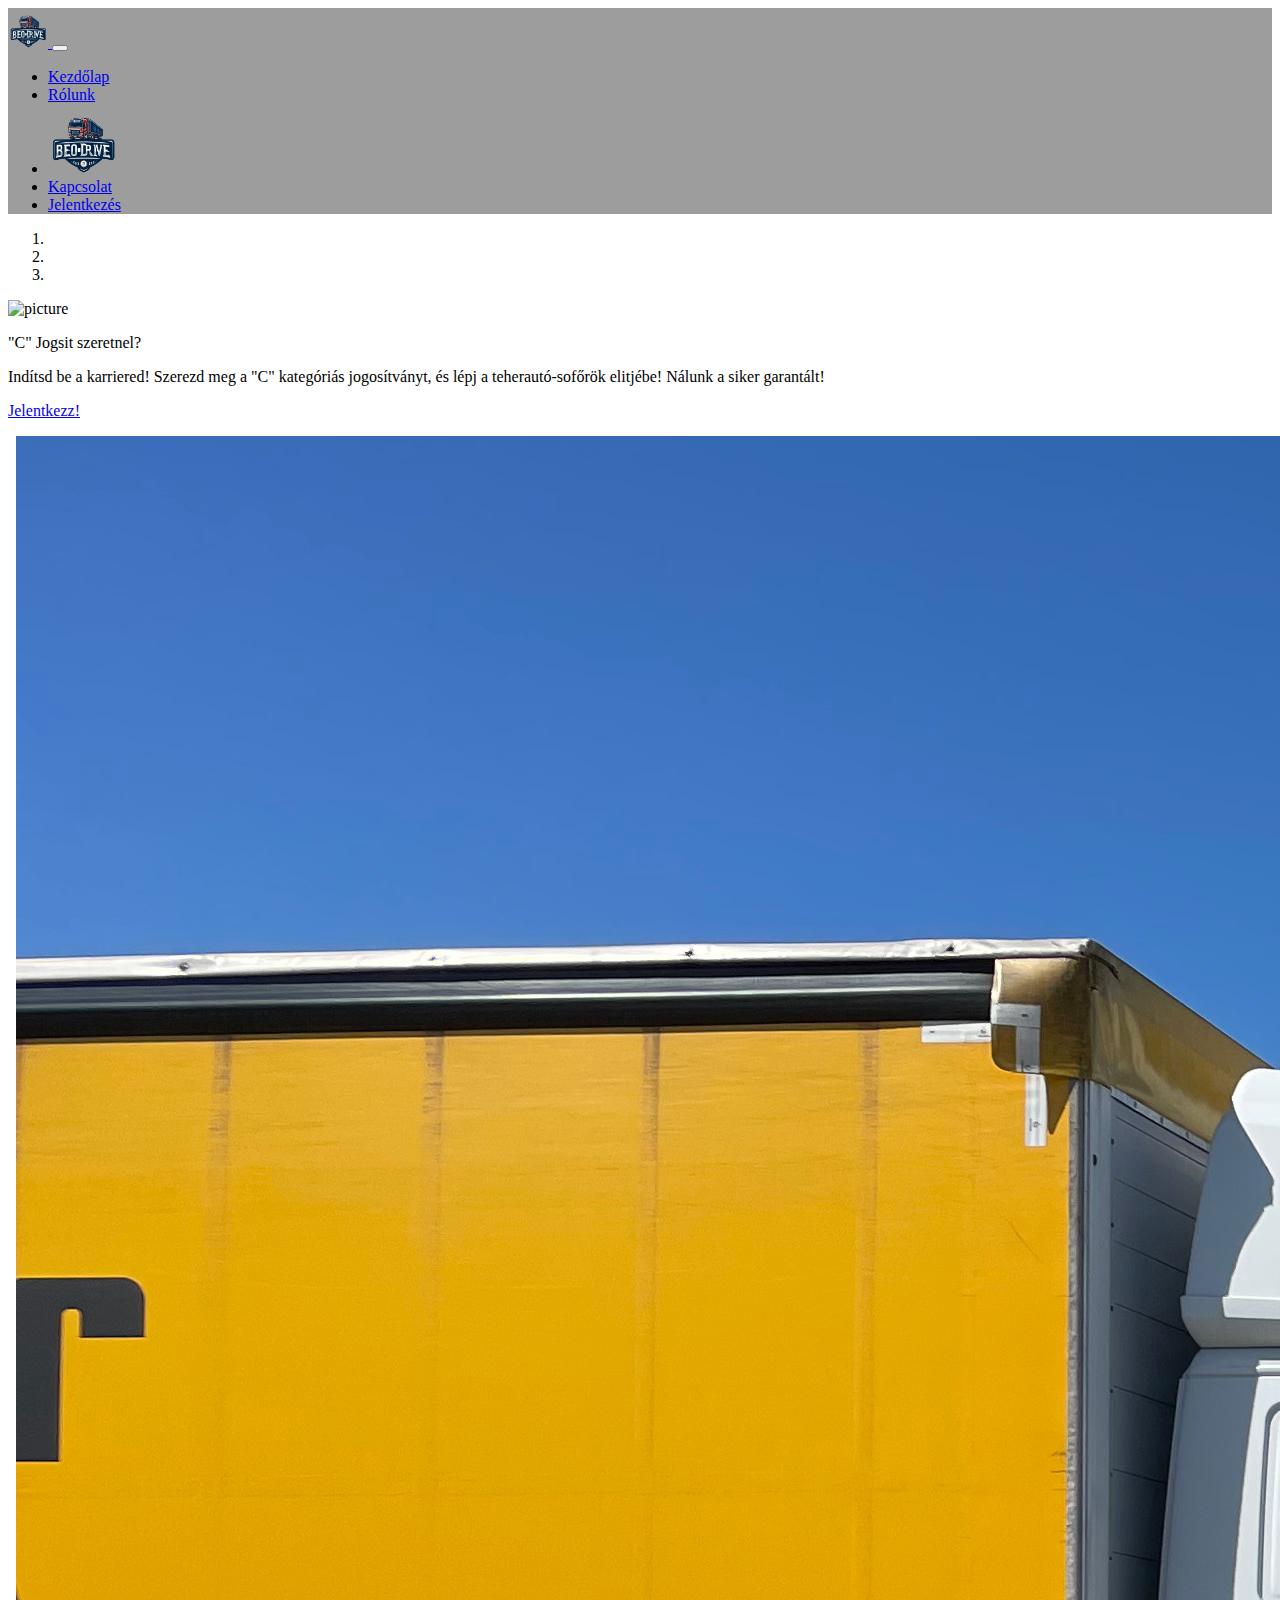
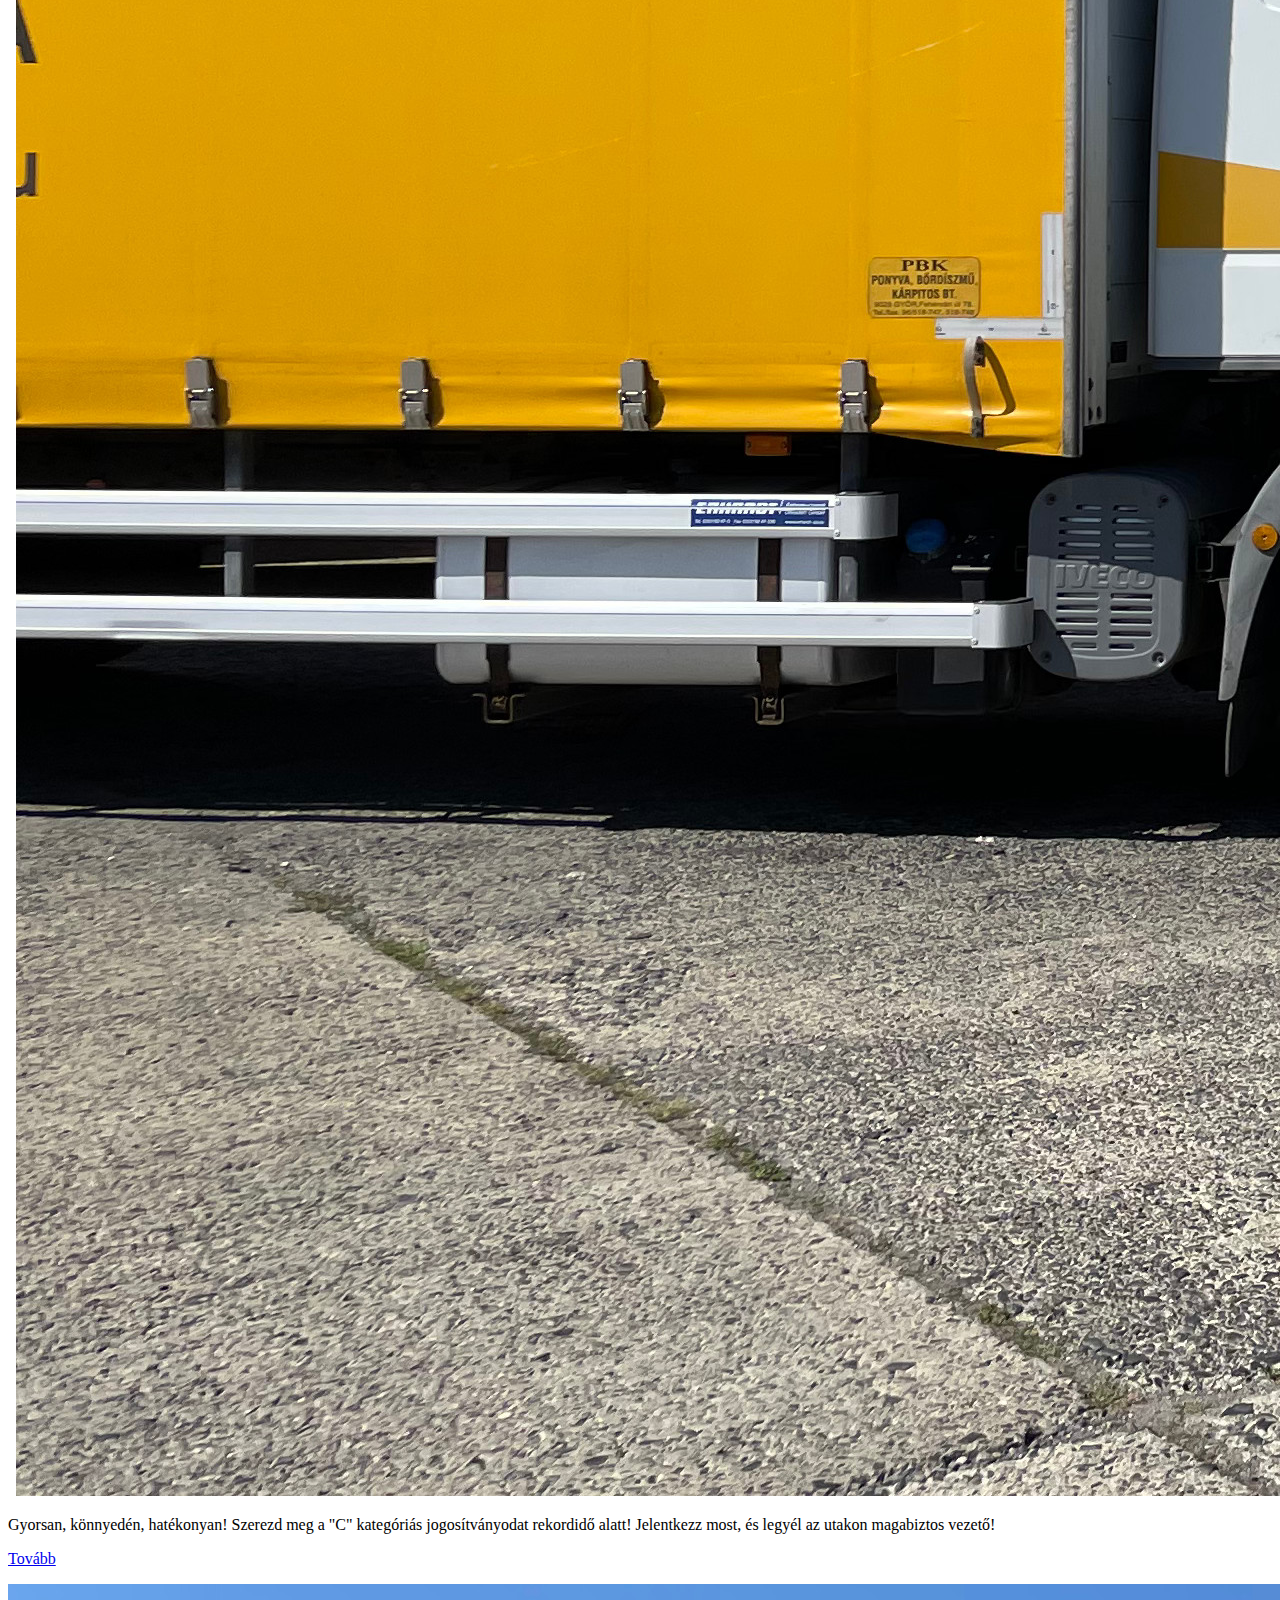
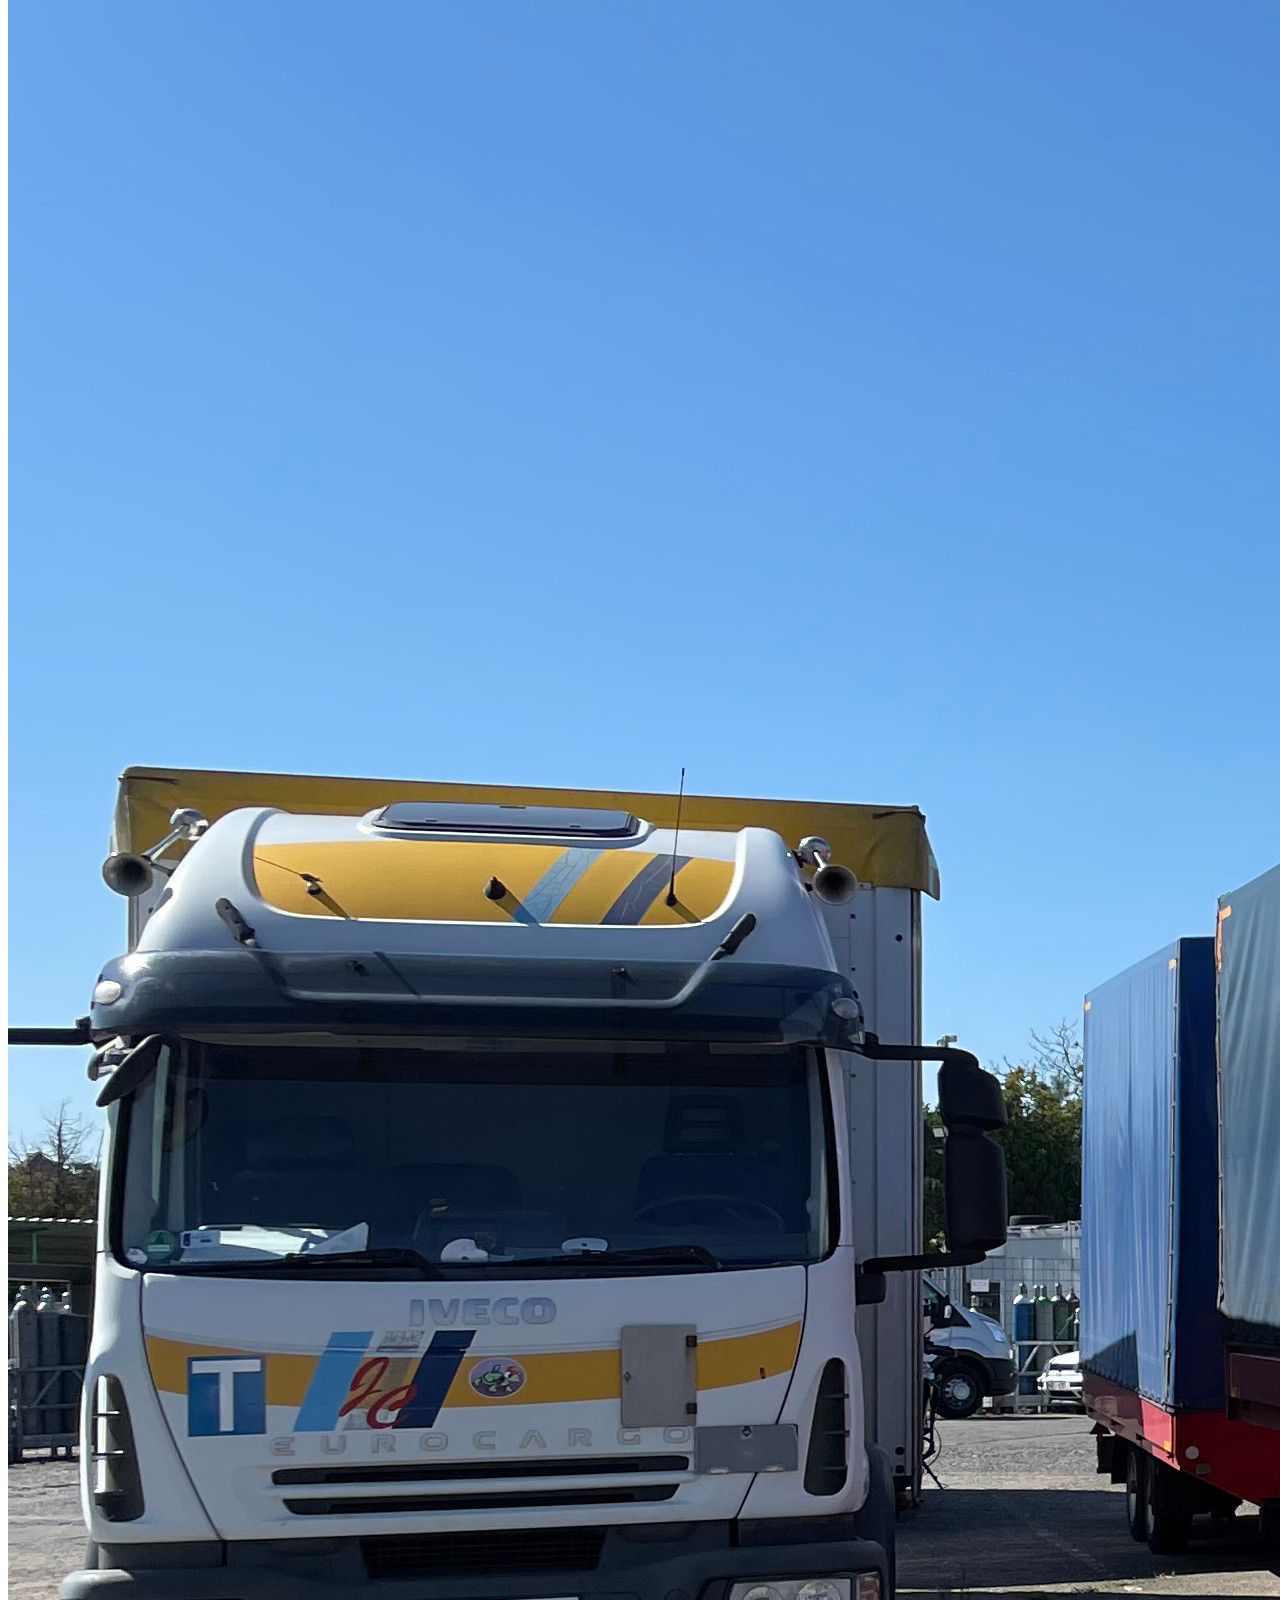
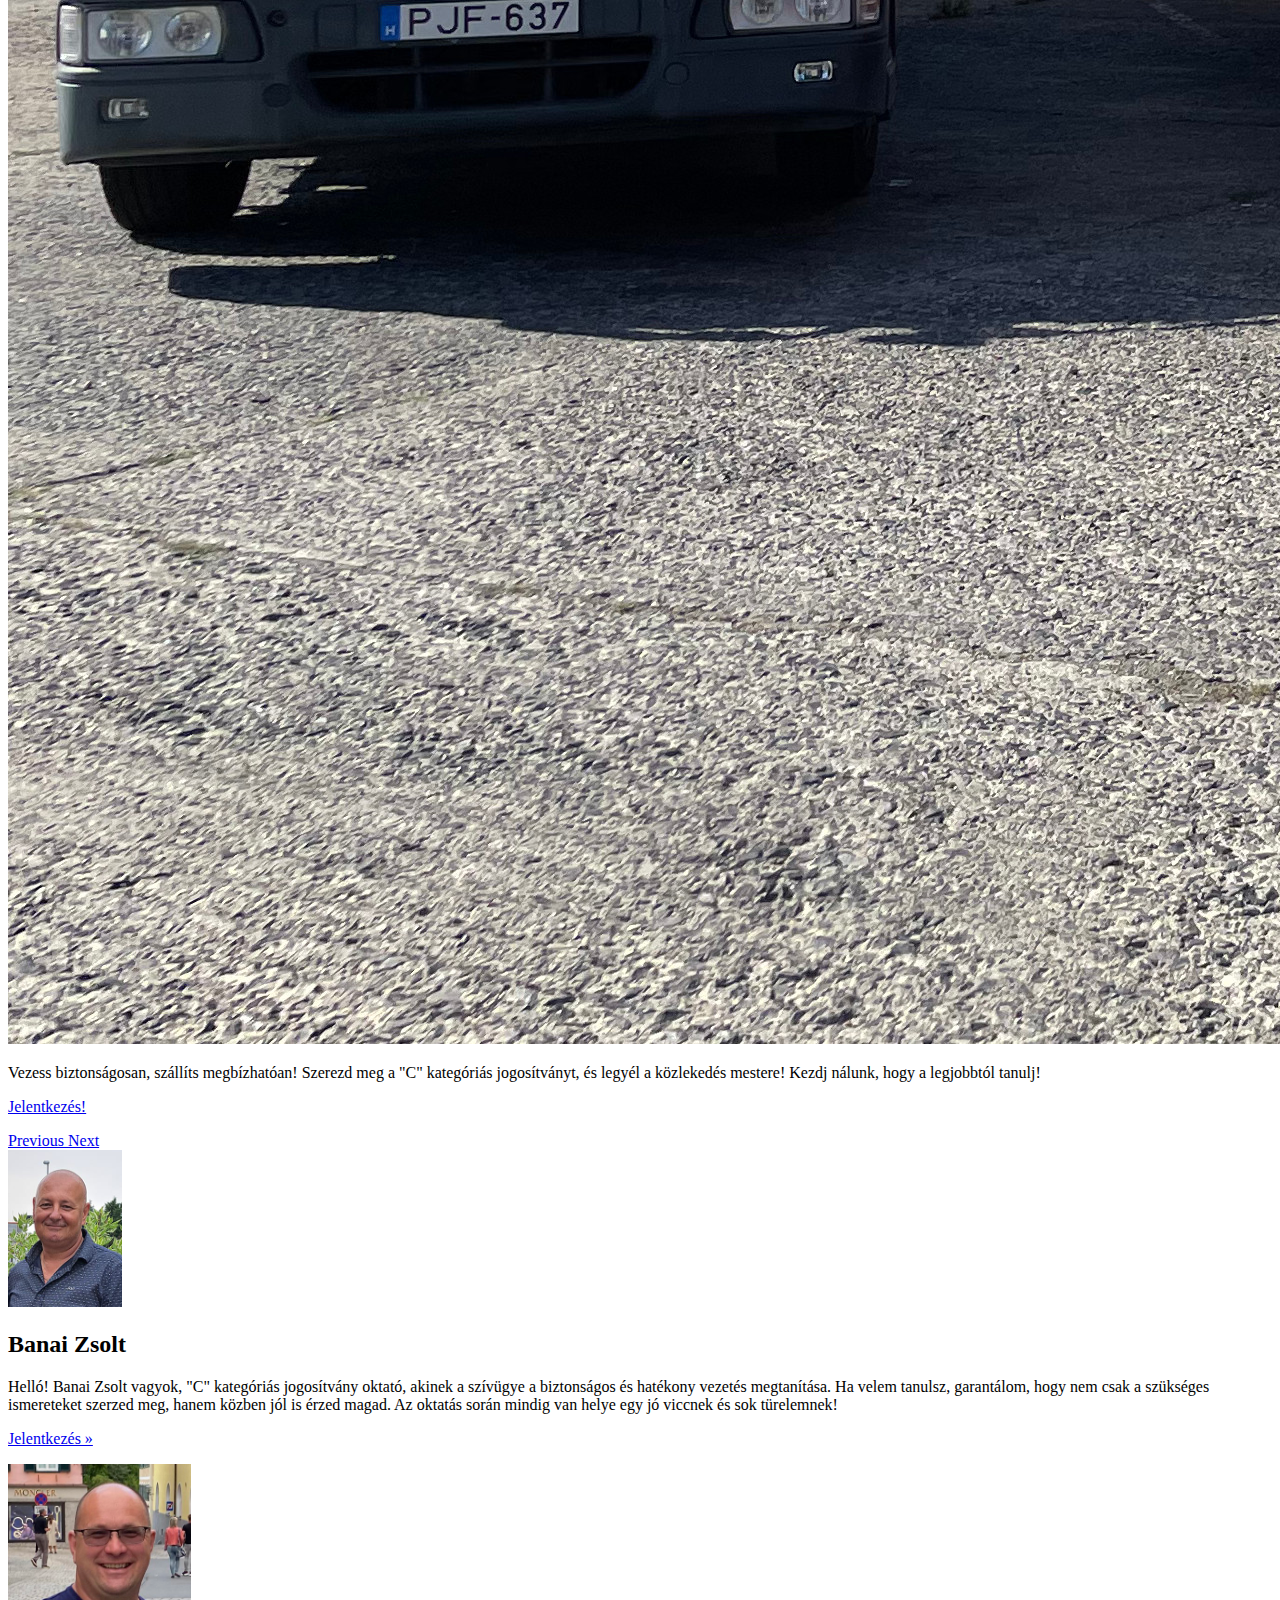
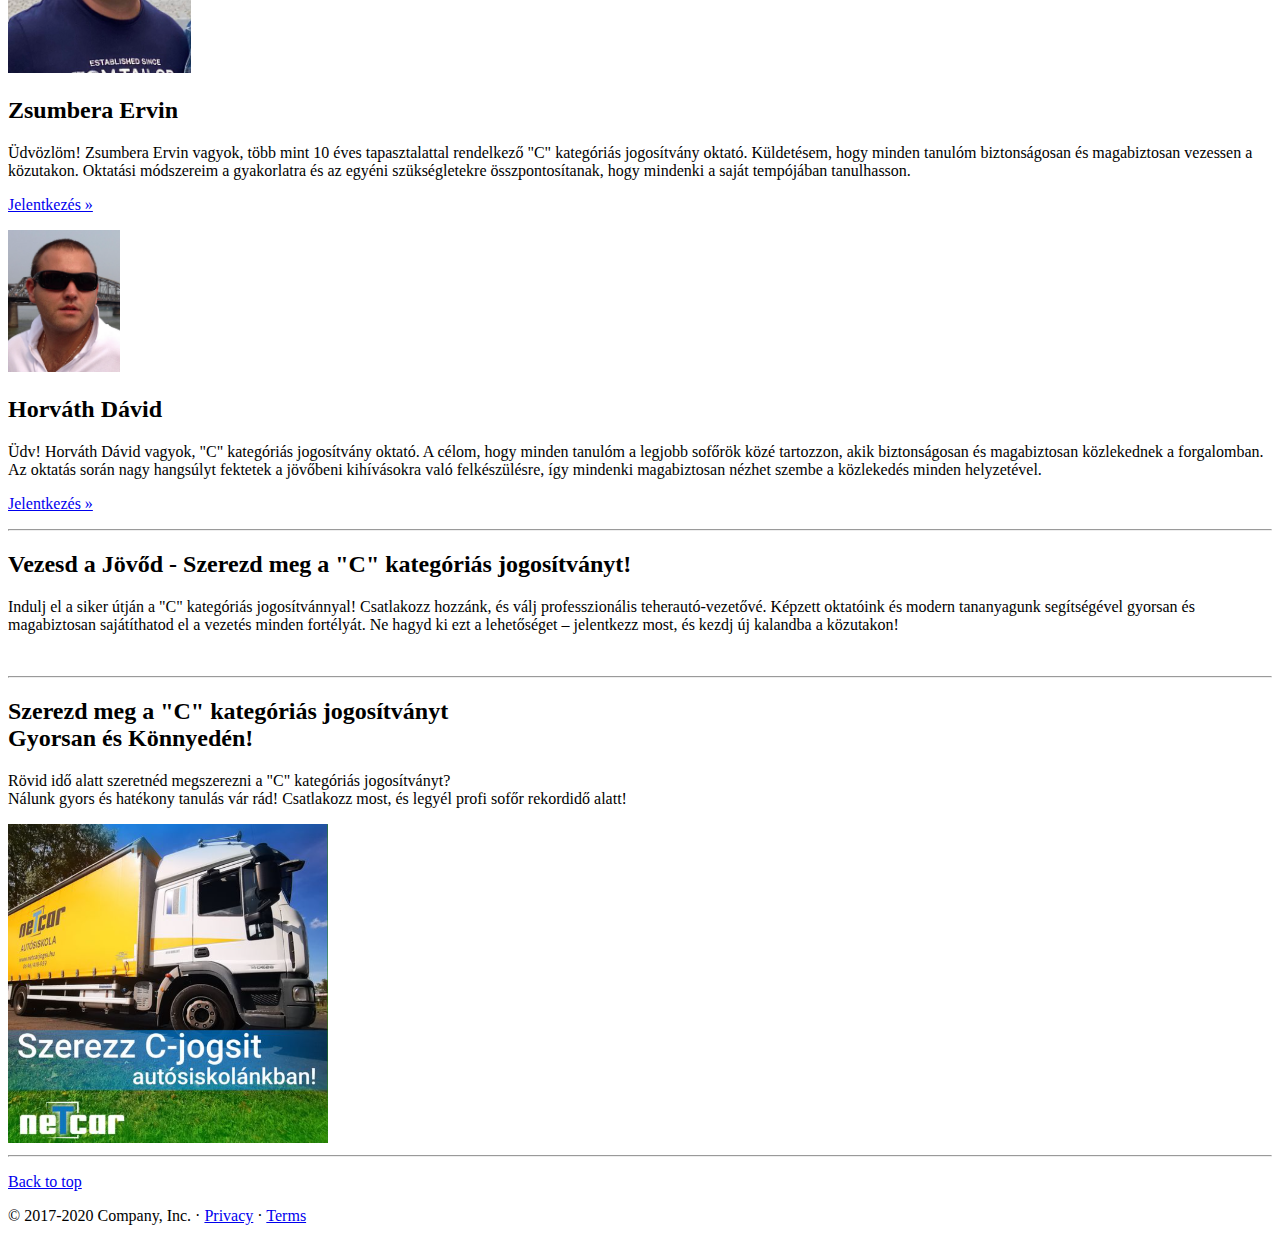
==== index.html @ 3fa13fb2 "Add files via upload" ====
<!doctype html>
<html lang="en">

<head>
  <meta charset="utf-8">
  <meta name="viewport" content="width=device-width, initial-scale=1">
  <meta name="description" content="">
  <meta name="author" content="Mark Otto, Jacob Thornton, and Bootstrap contributors">
  <meta name="generator" content="Hugo 0.72.0">
  <title>Beo Drive BT.</title>

  <link rel="canonical" href="https://v5.getbootstrap.com/docs/5.0/examples/carousel/">



  <!-- Bootstrap core CSS -->
  <link rel="stylesheet" href="https://stackpath.bootstrapcdn.com/bootstrap/5.0.0-alpha1/css/bootstrap.min.css"
    integrity="sha384-r4NyP46KrjDleawBgD5tp8Y7UzmLA05oM1iAEQ17CSuDqnUK2+k9luXQOfXJCJ4I" crossorigin="anonymous">
  <script src="https://stackpath.bootstrapcdn.com/bootstrap/5.0.0-alpha1/js/bootstrap.min.js"
    integrity="sha384-oesi62hOLfzrys4LxRF63OJCXdXDipiYWBnvTl9Y9/TRlw5xlKIEHpNyvvDShgf/"
    crossorigin="anonymous"></script>
  <script src="https://cdn.jsdelivr.net/npm/popper.js@1.16.0/dist/umd/popper.min.js"
    integrity="sha384-Q6E9RHvbIyZFJoft+2mJbHaEWldlvI9IOYy5n3zV9zzTtmI3UksdQRVvoxMfooAo"
    crossorigin="anonymous"></script>
    <link rel="stylesheet" href="stylei.css">



  <!-- Custom styles for this template -->
  <link href="carousel.css" rel="stylesheet">
</head>
<nav class="navbar navbar-expand-lg navbar-dark fixed-top p-3" style="background-color: rgba(10, 10, 10, 0.4)" id="headerNav">
  <div class="container-fluid">
    <!-- Brand logo -->
    <a class="navbar-brand d-block d-lg-none" href="#">
      <img src="logo.png" height="40" alt="Logo">
    </a>

    <!-- Navbar Toggler Button -->
    <button class="navbar-toggler" type="button" data-bs-toggle="collapse" data-bs-target="#navbarNavDropdown" aria-controls="navbarNavDropdown" aria-expanded="false" aria-label="Toggle navigation">
      <span class="navbar-toggler-icon"></span>
    </button>

    <!-- Navbar Items -->
    <div class="collapse navbar-collapse" id="navbarNavDropdown">
      <ul class="navbar-nav mx-auto">
        <li class="nav-item">
          <a class="nav-link mx-2 active" href="#">Kezdőlap</a>
        </li>
        <li class="nav-item">
          <a class="nav-link mx-2" href="#rolunk">Rólunk</a>
        </li>
        <li class="nav-item d-none d-lg-block">
          <a class="nav-link mx-2" href="#">
            <img src="logo.png" height="70" alt="Logo">
          </a>
        </li>
        <li class="nav-item">
          <a class="nav-link mx-2" href="#kapcsolat">Kapcsolat</a>
        </li>
        <li class="nav-item">
          <a class="nav-link mx-2" href="login.html">Jelentkezés</a>
        </li>
      </ul>
    </div>
  </div>
</nav>
<body>
  
  <main>

    <div id="myCarousel" class="carousel slide" data-ride="carousel">
      <ol class="carousel-indicators">
        <li data-target="#myCarousel" data-slide-to="0" class="active"></li>
        <li data-target="#myCarousel" data-slide-to="1"></li>
        <li data-target="#myCarousel" data-slide-to="2"></li>
      </ol>
      <div class="carousel-inner">
        <div class="carousel-item active">

            <img src="ma.png" alt="picture"  class="img-fluid"/>

          <div class="container">
            <div class="carousel-caption text-left ">
              <p>"C" Jogsit szeretnel?</p>
              <p>Indítsd be a karriered! Szerezd meg a "C" kategóriás jogosítványt, és lépj a teherautó-sofőrök elitjébe! Nálunk a siker garantált!</p>
              <p><a class="btn btn-lg btn-primary" href="#" role="button">Jelentkezz!</a></p>
            </div>
          </div>
        </div>
        <div class="carousel-item">
         <img src="harmk.jpg" alt=""/>
        
          <div class="container">
            <div class="carousel-caption ">
              <p>Gyorsan, könnyedén, hatékonyan! Szerezd meg a "C" kategóriás jogosítványodat rekordidő alatt! Jelentkezz most, és legyél az utakon magabiztos vezető!</p>
              <p><a class="btn btn-lg btn-primary" href="#" role="button">Tovább</a></p>
            </div>
          </div>
        </div>
        <div class="carousel-item">
          <img src="harmn.jpg" alt=""/>

          <div class="container">
            <div class="carousel-caption text-right ">
              <p>Vezess biztonságosan, szállíts megbízhatóan! Szerezd meg a "C" kategóriás jogosítványt, és legyél a közlekedés mestere! Kezdj nálunk, hogy a legjobbtól tanulj!</p>
              <p><a class="btn btn-lg btn-primary" href="login.html" role="button">Jelentkezés!</a></p>
            </div>
          </div>
        </div>
      </div>
      <a class="carousel-control-prev" href="#myCarousel" role="button" data-slide="prev">
        <span class="carousel-control-prev-icon" aria-hidden="true"></span>
        <span class="sr-only">Previous</span>
      </a>
      <a class="carousel-control-next" href="#myCarousel" role="button" data-slide="next">
        <span class="carousel-control-next-icon" aria-hidden="true"></span>
        <span class="sr-only">Next</span>
      </a>
    </div>


    <!-- Marketing messaging and featurettes
  ================================================== -->
    <!-- Wrap the rest of the page in another container to center all the content. -->

    <div id="rolunk" class="container marketing">

      <!-- Three columns of text below the carousel -->
      <div class="row">
        <div class="col-lg-4">
         <img src="bana.png" alt="" class="rounded-circle">

          <h2>Banai Zsolt</h2>
          <p>Helló! Banai Zsolt vagyok, "C" kategóriás jogosítvány oktató, akinek a szívügye a biztonságos és hatékony vezetés megtanítása.
             Ha velem tanulsz, garantálom, hogy nem csak a szükséges ismereteket szerzed meg, hanem közben jól is érzed magad.
              Az oktatás során mindig van helye egy jó viccnek és sok türelemnek!</p>
          <p><a class="btn btn-secondary" href="login.html" role="button">Jelentkezés &raquo;</a></p>
        </div><!-- /.col-lg-4 -->
        <div class="col-lg-4">
         <img src="fator.PNG" alt="" class="rounded-circle"/>
        

          <h2>Zsumbera Ervin</h2>
          <p>Üdvözlöm! Zsumbera Ervin vagyok, több mint 10 éves tapasztalattal rendelkező "C" kategóriás jogosítvány oktató. 
            Küldetésem, hogy minden tanulóm biztonságosan és magabiztosan vezessen a közutakon.
             Oktatási módszereim a gyakorlatra és az egyéni szükségletekre összpontosítanak, hogy mindenki a saját tempójában tanulhasson.</p>
          <p><a class="btn btn-secondary" href="login.html" role="button">Jelentkezés &raquo;</a></p>
        </div><!-- /.col-lg-4 -->
        <div class="col-lg-4">
         
            <img src="david.png" style="width:7em;" class="rounded-circle"/>

          <h2>Horváth Dávid</h2>
          <p>Üdv! Horváth Dávid vagyok, "C" kategóriás jogosítvány oktató.
             A célom, hogy minden tanulóm a legjobb sofőrök közé tartozzon, akik biztonságosan és magabiztosan közlekednek a forgalomban.
             Az oktatás során nagy hangsúlyt fektetek a jövőbeni kihívásokra való felkészülésre, így mindenki magabiztosan nézhet szembe a közlekedés minden helyzetével.</p>
          <p><a class="btn btn-secondary" href="login.html" role="button">Jelentkezés &raquo;</a></p>
        </div><!-- /.col-lg-4 -->
       
      </div><!-- /.row -->


      <!-- START THE FEATURETTES -->

      <hr class="featurette-divider">

      <div class="row featurette">
        <div class="col-md-7">
          <h2 class="featurette-heading">Vezesd a Jövőd - Szerezd meg a "C" kategóriás jogosítványt!
          </h2>
          <p class="lead">Indulj el a siker útján a "C" kategóriás jogosítvánnyal! Csatlakozz hozzánk, és válj professzionális teherautó-vezetővé.
             Képzett oktatóink és modern tananyagunk segítségével gyorsan és magabiztosan sajátíthatod el a vezetés minden fortélyát.
             Ne hagyd ki ezt a lehetőséget – jelentkezz most, és kezdj új kalandba a közutakon!</p>
        </div>
        <div class="col-md-5">
         <img  style="width: 20rem;" src="b.png" alt="">
    
        </div>
      </div>

      <hr class="featurette-divider">

      <div class="row featurette">
        <div class="col-md-7 order-md-2">
          <h2 class="featurette-heading">Szerezd meg a "C" kategóriás jogosítványt<br/> Gyorsan és Könnyedén!</h2>
          <p class="lead">Rövid idő alatt szeretnéd megszerezni a "C" kategóriás jogosítványt?<br/> Nálunk gyors és hatékony tanulás vár rád!
            Csatlakozz most, és legyél profi sofőr rekordidő alatt!</p>
        </div>
        <div class="col-md-5 order-md-1">
          <img style="width: 20rem;" src="c.png" alt="">
        </div>
      </div>

      
      </div>

      <hr class="featurette-divider">

      <!-- /END THE FEATURETTES -->

    </div><!-- /.container -->


    <!-- FOOTER -->
    <footer id="kapcsolat" class="container">
      <p class="float-right"><a href="#">Back to top</a></p>
      <p>&copy; 2017-2020 Company, Inc. &middot; <a href="#">Privacy</a> &middot; <a href="#">Terms</a></p>
    </footer>
  </main>



</body>

</html>
</body>

</html>
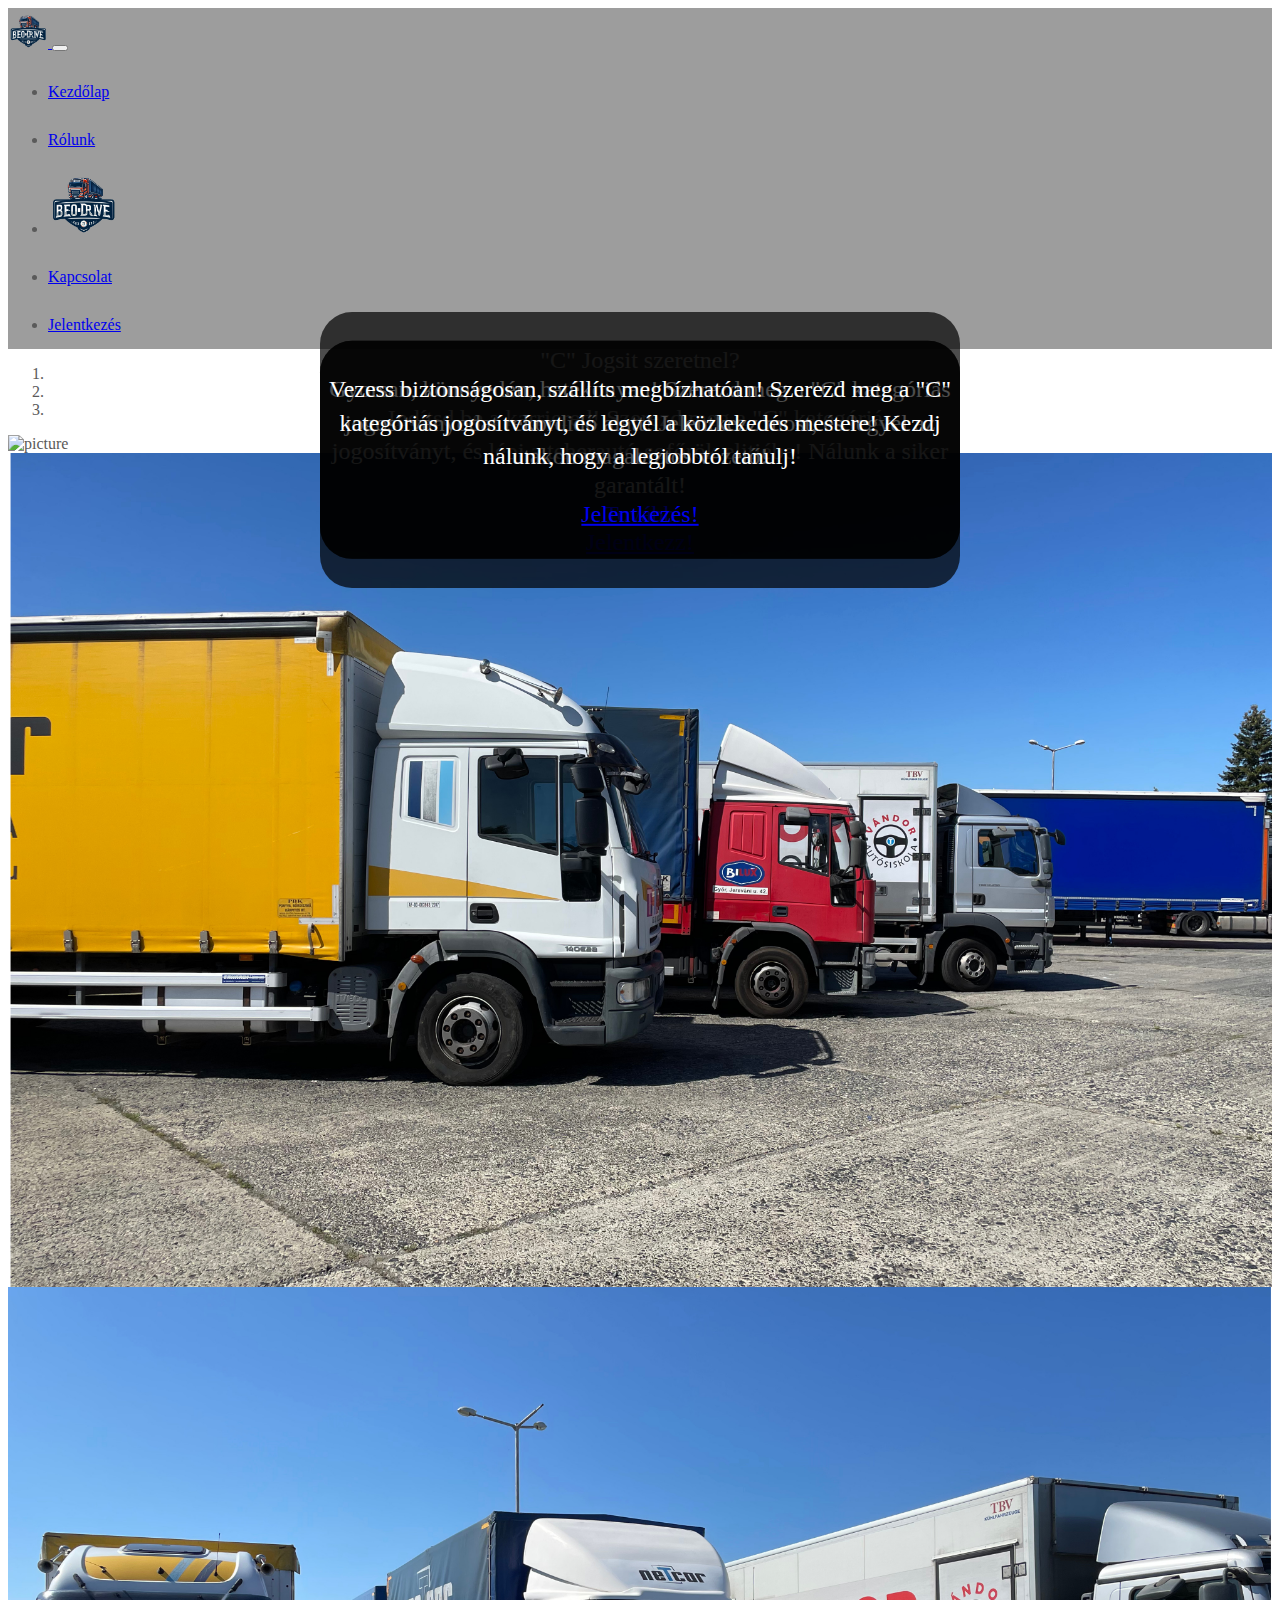
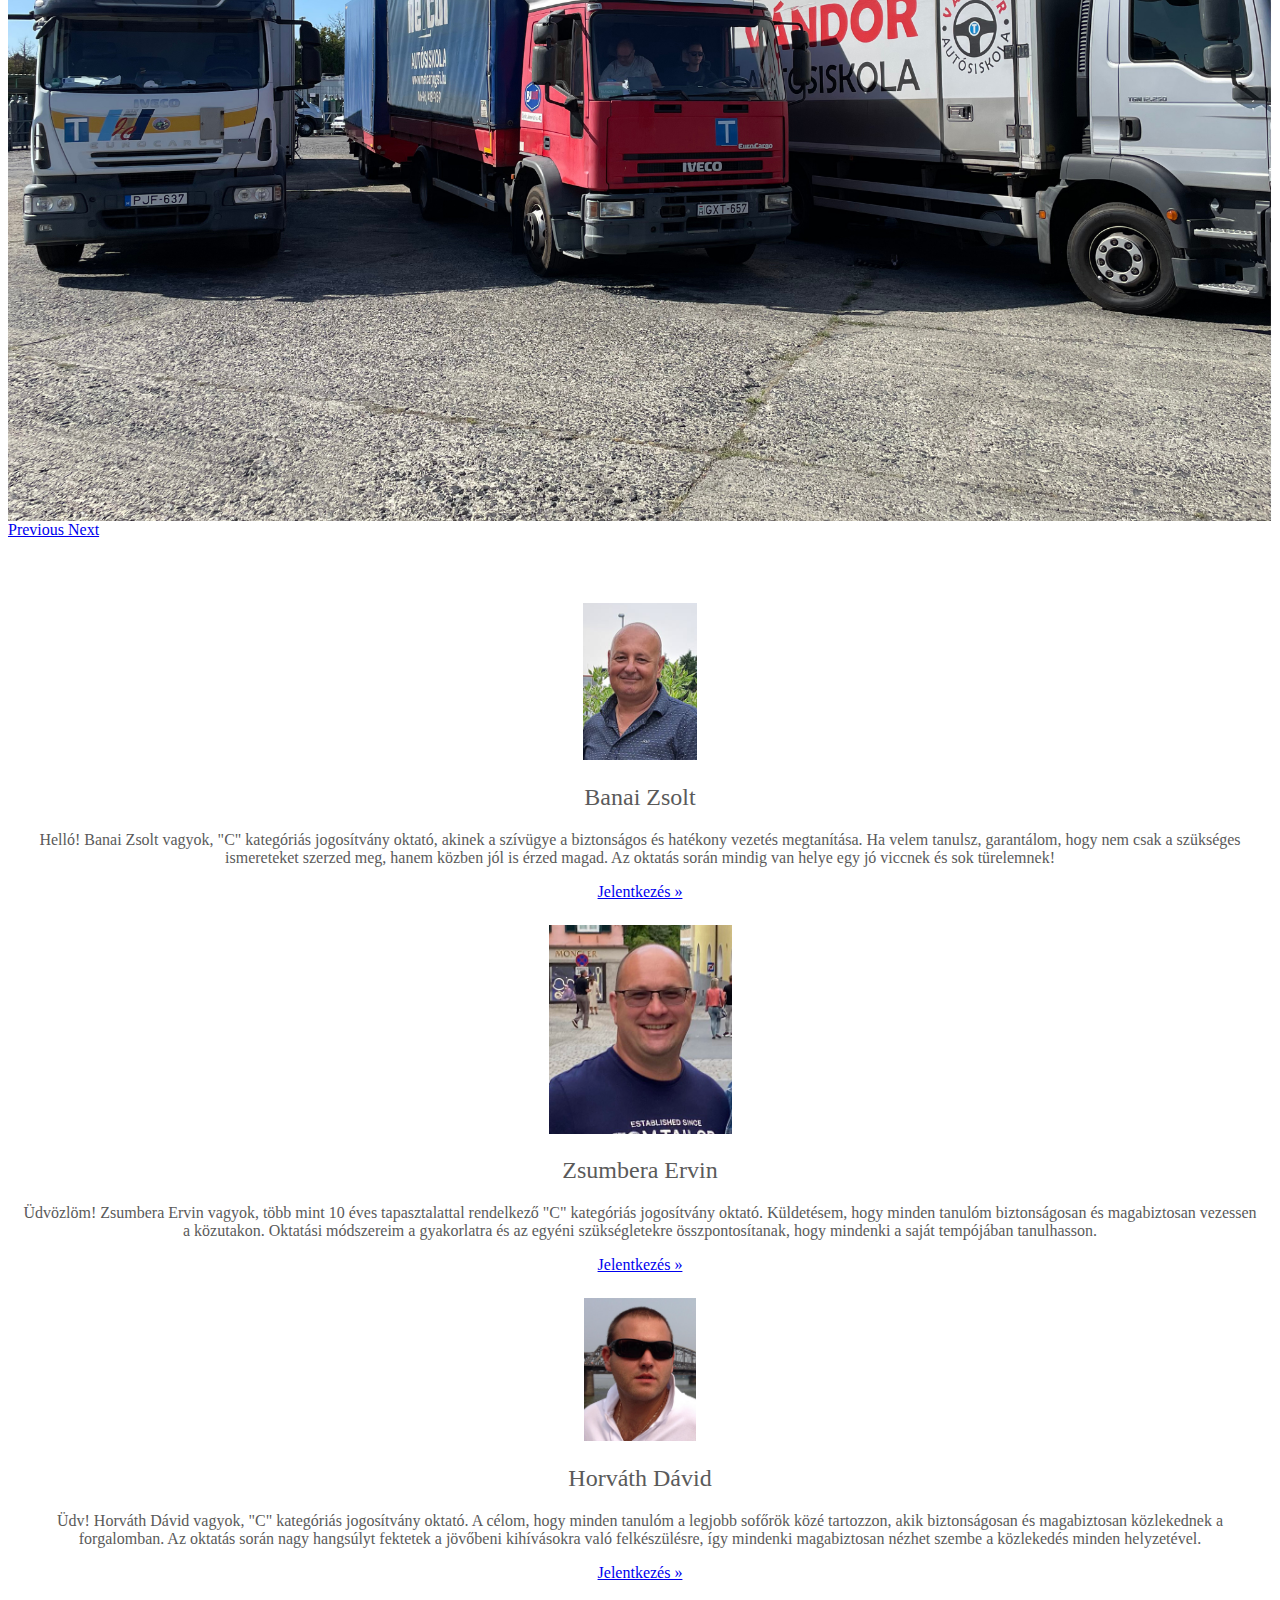
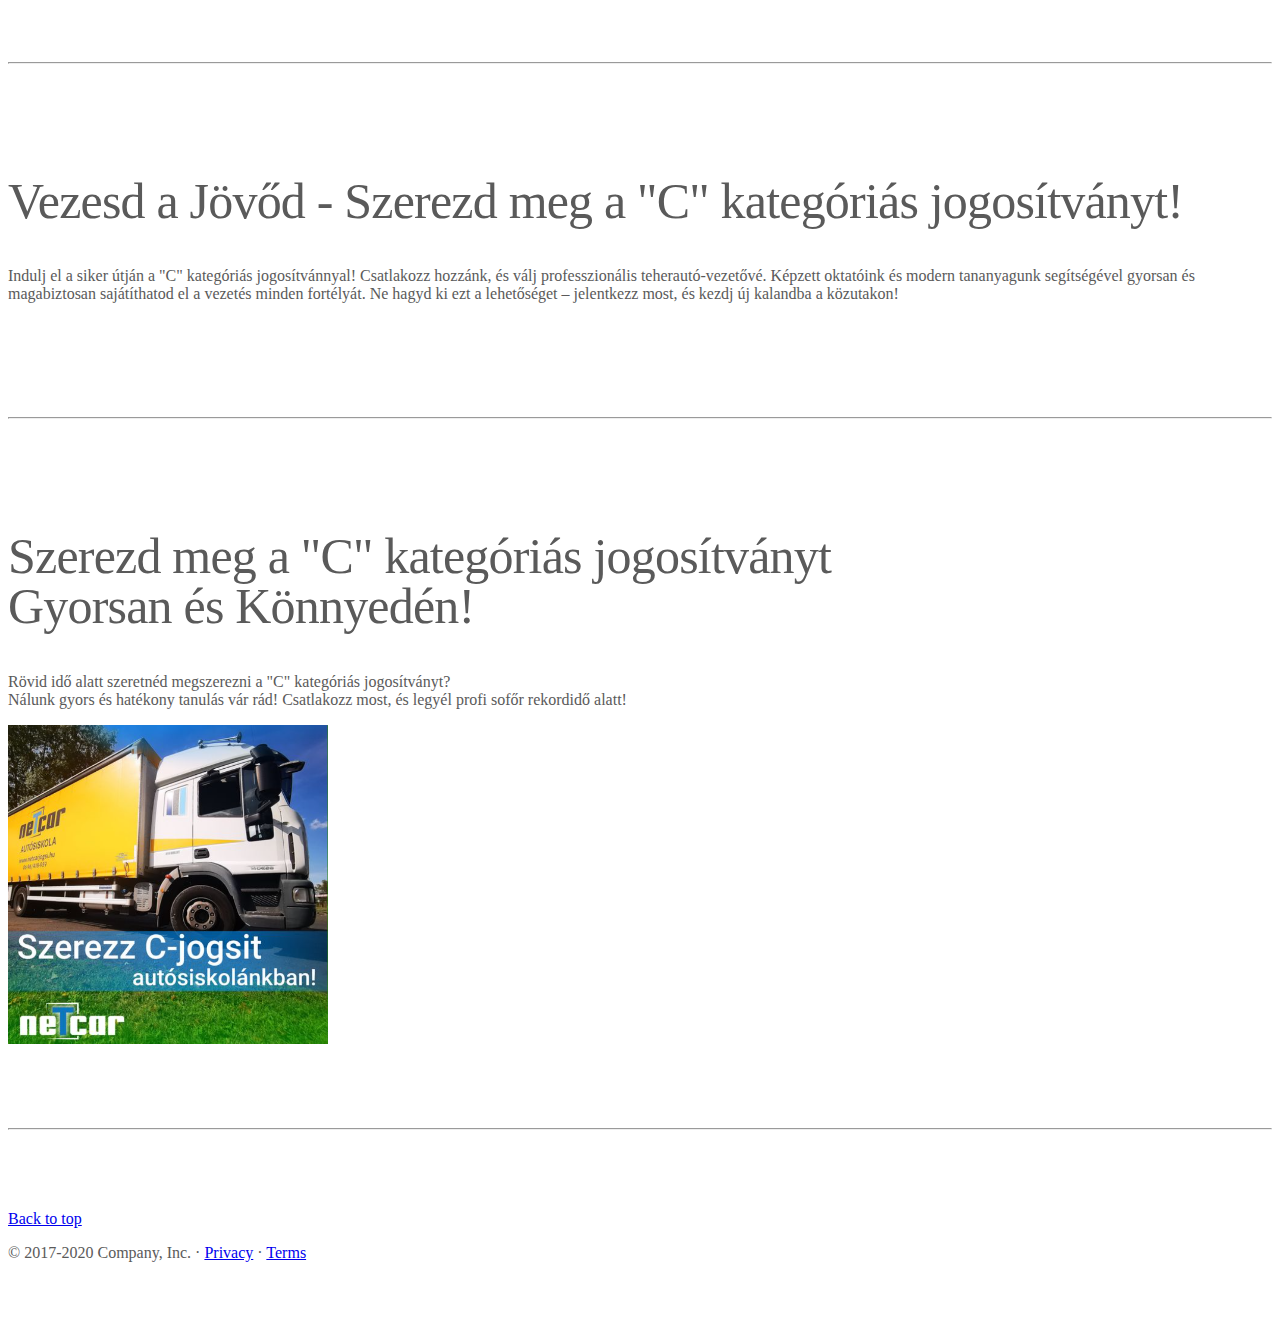
==== commit 84386721: "Update index.html" ====
--- a/index.html
+++ b/index.html
@@ -27,6 +27,9 @@
 
 
   <!-- Custom styles for this template -->
+  <!-- Start of HubSpot Embed Code -->
+  <script type="text/javascript" id="hs-script-loader" async defer src="//js-eu1.hs-scripts.com/145156816.js"></script>
+<!-- End of HubSpot Embed Code -->
   <link href="carousel.css" rel="stylesheet">
 </head>
 <nav class="navbar navbar-expand-lg navbar-dark fixed-top p-3" style="background-color: rgba(10, 10, 10, 0.4)" id="headerNav">
@@ -216,4 +219,4 @@
 </html>
 </body>
 
-</html>+</html>
--- a/stylei.css
+++ b/stylei.css
@@ -0,0 +1,150 @@
+html {
+    scroll-behavior: smooth;
+  }
+  img{
+    max-width: 100%;
+    max-height: 100%;
+  }
+  .bd-placeholder-img {
+    font-size: 1.125rem;
+    text-anchor: middle;
+    -webkit-user-select: none;
+    -moz-user-select: none;
+    -ms-user-select: none;
+    user-select: none;
+  }
+
+  @media (min-width: 768px) {
+    .bd-placeholder-img-lg {
+      font-size: 3.5rem;
+    }
+  }
+
+  /* GLOBAL STYLES
+  --------------------------------------------- */
+  /* Padding below the footer and lighter body text */
+
+  body {
+   
+    padding-bottom: 3rem;
+    color: #5a5a5a;
+  }
+
+
+  /* CUSTOMIZE THE CAROUSEL
+  -------------------------------------------- */
+
+  /* Carousel base class */
+  .carousel {
+    margin-bottom: 4rem;
+   
+  }
+
+  /* Since positioning the image, we need to help out the caption */
+  .carousel-caption {
+    text-align: center;
+    
+    position: absolute;
+    top: 50%;
+    left: 50%;
+    transform: translate(-50%, -50%);
+    color: white;
+  height: fit-content;
+ 
+
+  }
+  
+  .carousel-caption{
+      background-color: rgba(0, 0, 0, 0.7 );
+      border-radius: 2em;
+      padding:0.5em;
+      
+  } 
+
+  /* Declare heights because of positioning of img element */
+  .carousel-item {
+  
+    background-color: white;
+    align-items: center;
+   
+  }
+
+  .carousel-item>img {
+   
+
+    height:fit-content;
+    display: block;
+  margin-left: auto;
+  margin-right: auto;
+  width: 100%;
+    
+  }
+
+
+  /* MARKETING CONTENT
+-------------------------------------------------- */
+
+  /* Center align the text within the three columns below the carousel */
+  .marketing .col-lg-4 {
+    margin-bottom: 1.5rem;
+    text-align: center;
+  }
+
+  .marketing h2 {
+    font-weight: 400;
+  }
+
+  .marketing .col-lg-4 p {
+    margin-right: .75rem;
+    margin-left: .75rem;
+  }
+
+
+  /* Featurettes
+------------------------- */
+
+  .featurette-divider {
+    margin: 5rem 0;
+    /* Space out the Bootstrap <hr> more */
+  }
+
+  /* Thin out the marketing headings */
+  .featurette-heading {
+    font-weight: 300;
+    line-height: 1;
+    letter-spacing: -.05rem;
+  }
+
+  .carousel-caption p {
+    margin-bottom: 1.25rem;
+    font-size: 1.5em;
+    line-height: 1.4;
+  }
+  /* RESPONSIVE CSS
+-------------------------------------------------- */
+
+  @media (min-width: 40em) {
+
+    /* Bump up size of carousel content */
+    .carousel-caption p {
+      margin-bottom: 1.25rem;
+      font-size: 1.5em;
+      line-height: 1.4;
+    }
+
+    .featurette-heading {
+      font-size: 50px;
+    }
+  }
+
+  @media (min-width: 62em) {
+    .featurette-heading {
+      margin-top: 7rem;
+    }
+  }
+ 
+  @media screen and (min-width:992px){
+    .nav-item {
+    line-height:3em;
+    }
+  }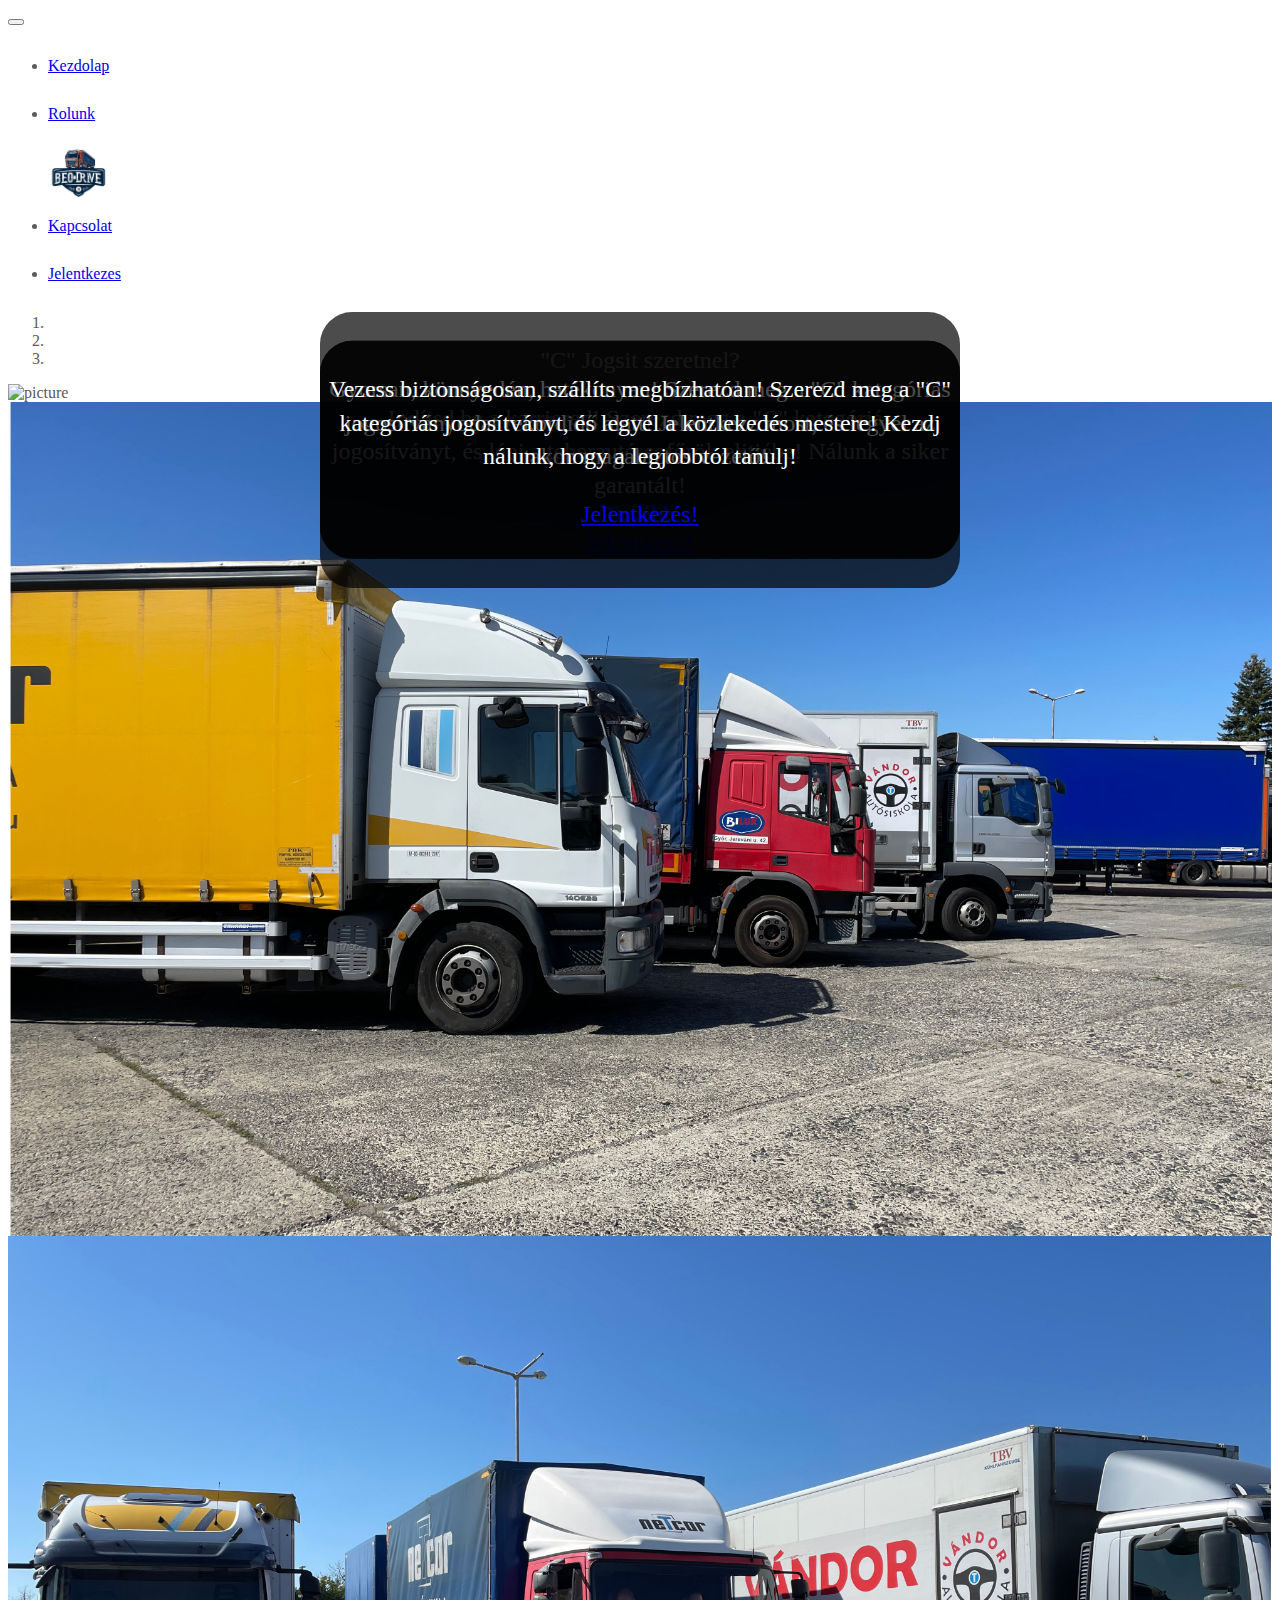
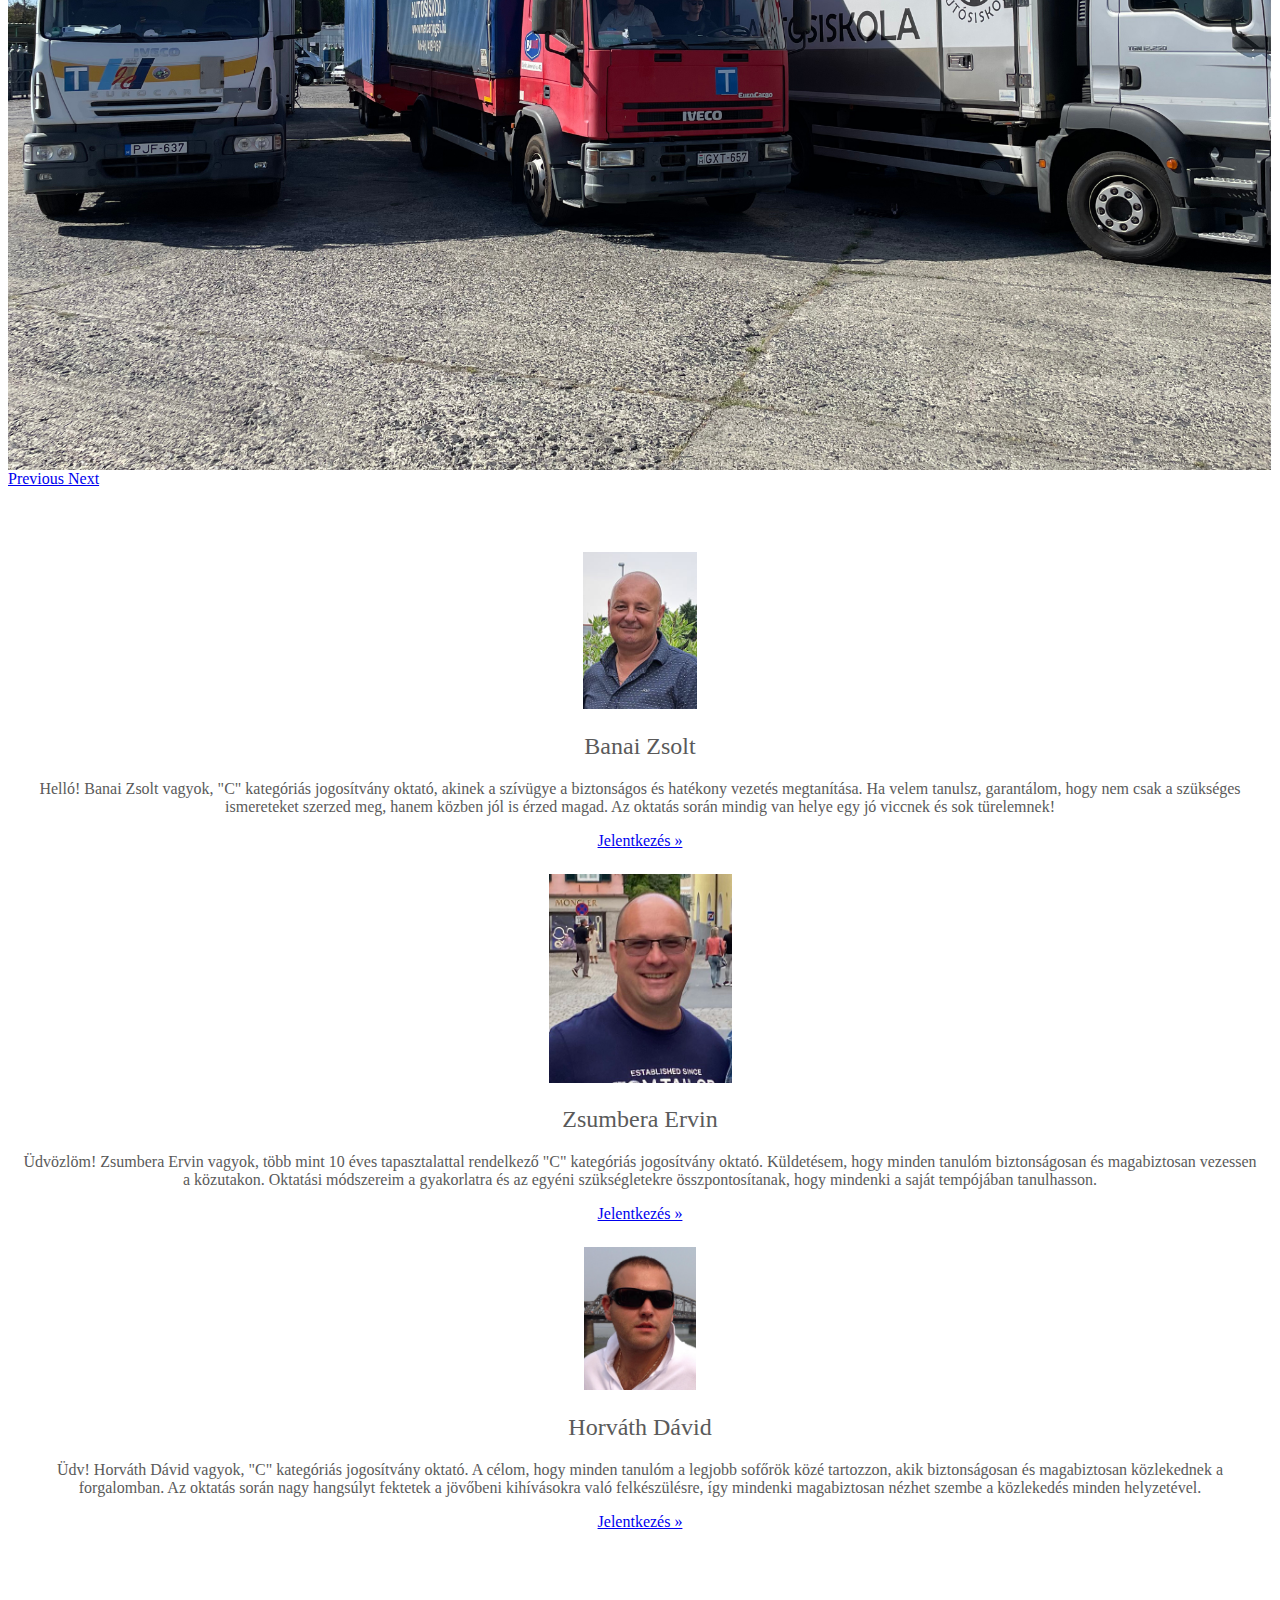
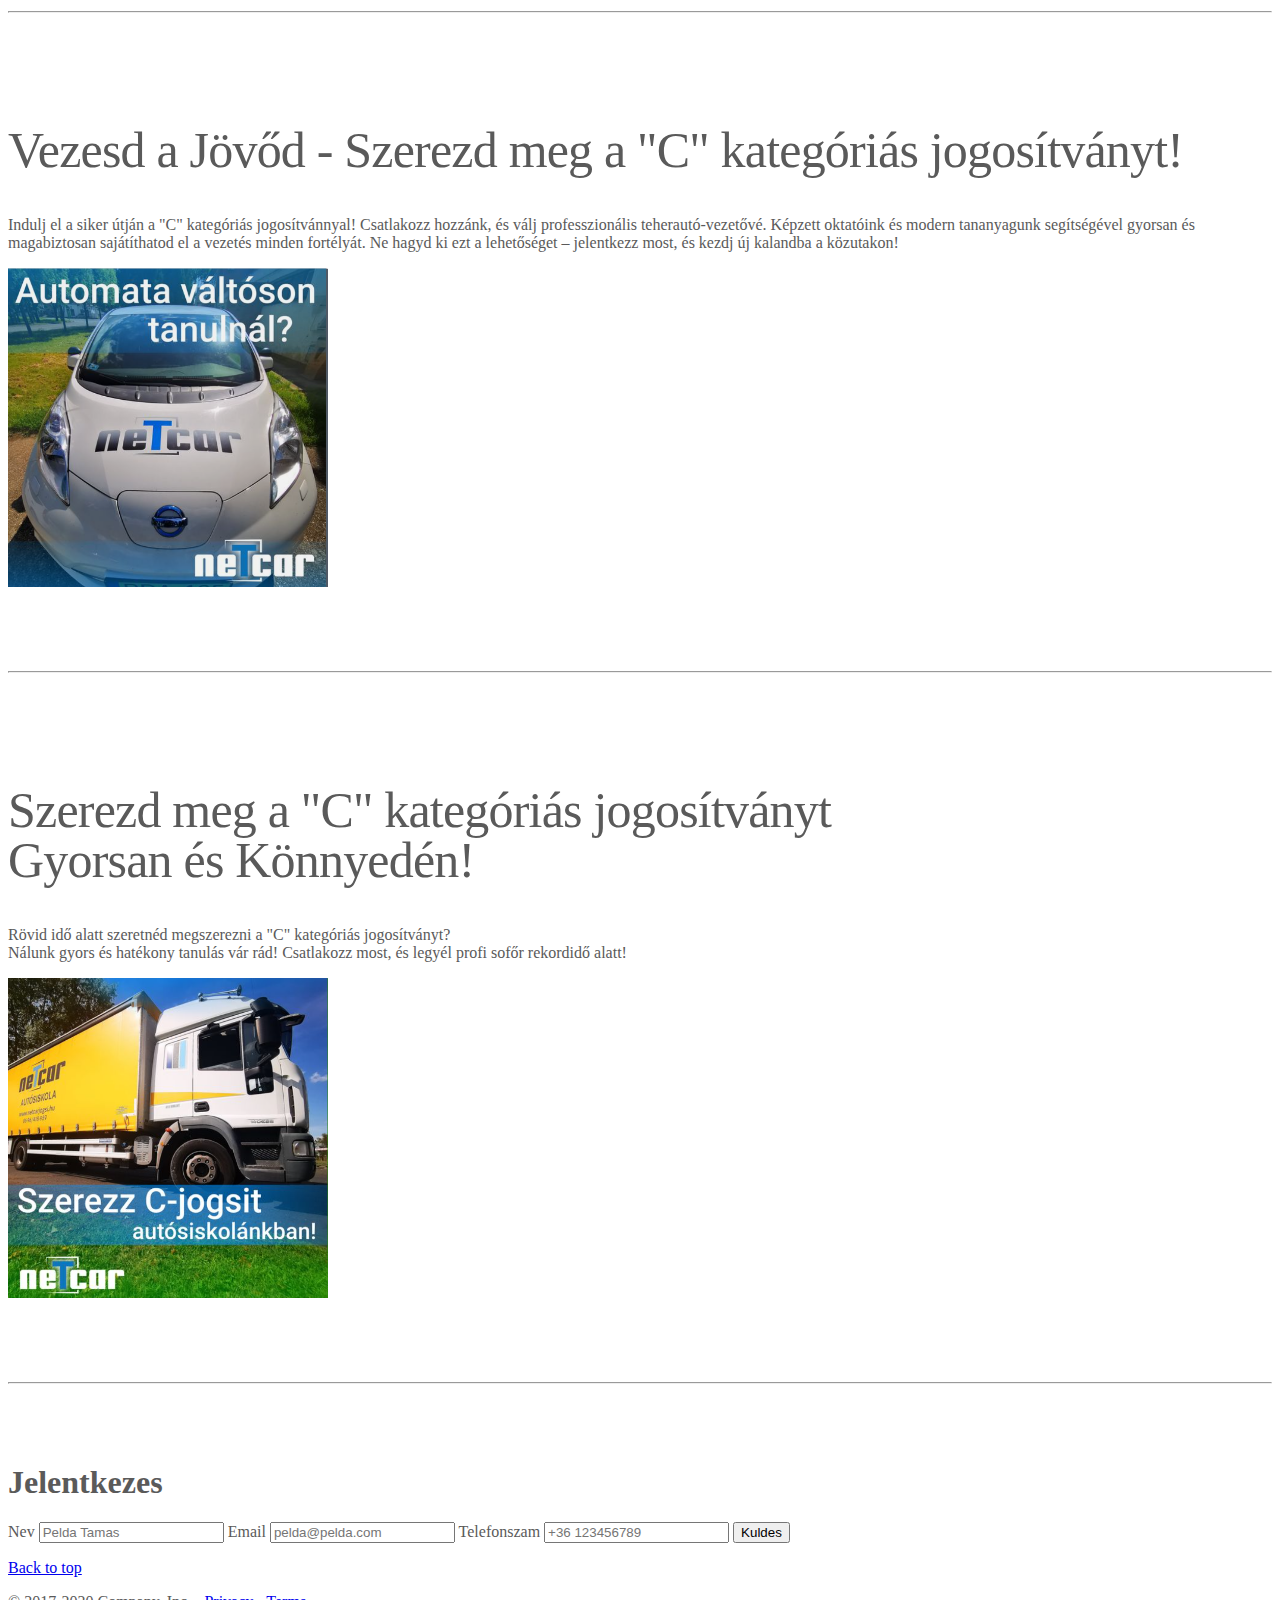
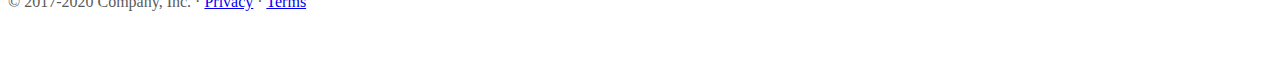
==== commit 4ed9116e: "Add files via upload" ====
--- a/index.html
+++ b/index.html
@@ -22,52 +22,40 @@
   <script src="https://cdn.jsdelivr.net/npm/popper.js@1.16.0/dist/umd/popper.min.js"
     integrity="sha384-Q6E9RHvbIyZFJoft+2mJbHaEWldlvI9IOYy5n3zV9zzTtmI3UksdQRVvoxMfooAo"
     crossorigin="anonymous"></script>
+    <link rel="stylesheet" href="style.css">
     <link rel="stylesheet" href="stylei.css">
-
-
-
-  <!-- Custom styles for this template -->
-  <!-- Start of HubSpot Embed Code -->
-  <script type="text/javascript" id="hs-script-loader" async defer src="//js-eu1.hs-scripts.com/145156816.js"></script>
-<!-- End of HubSpot Embed Code -->
-  <link href="carousel.css" rel="stylesheet">
-</head>
-<nav class="navbar navbar-expand-lg navbar-dark fixed-top p-3" style="background-color: rgba(10, 10, 10, 0.4)" id="headerNav">
-  <div class="container-fluid">
-    <!-- Brand logo -->
-    <a class="navbar-brand d-block d-lg-none" href="#">
-      <img src="logo.png" height="40" alt="Logo">
-    </a>
-
-    <!-- Navbar Toggler Button -->
-    <button class="navbar-toggler" type="button" data-bs-toggle="collapse" data-bs-target="#navbarNavDropdown" aria-controls="navbarNavDropdown" aria-expanded="false" aria-label="Toggle navigation">
-      <span class="navbar-toggler-icon"></span>
-    </button>
-
-    <!-- Navbar Items -->
-    <div class="collapse navbar-collapse" id="navbarNavDropdown">
-      <ul class="navbar-nav mx-auto">
-        <li class="nav-item">
-          <a class="nav-link mx-2 active" href="#">Kezdőlap</a>
-        </li>
-        <li class="nav-item">
-          <a class="nav-link mx-2" href="#rolunk">Rólunk</a>
-        </li>
-        <li class="nav-item d-none d-lg-block">
-          <a class="nav-link mx-2" href="#">
-            <img src="logo.png" height="70" alt="Logo">
-          </a>
-        </li>
-        <li class="nav-item">
-          <a class="nav-link mx-2" href="#kapcsolat">Kapcsolat</a>
-        </li>
-        <li class="nav-item">
-          <a class="nav-link mx-2" href="login.html">Jelentkezés</a>
-        </li>
-      </ul>
+    <script src="first.js"></script>
+   
+</head> 
+<header>
+  <nav class="navbar navbar-expand-md fixed-top">
+    <div class="container-fluid">
+     
+      <button class="navbar-toggler" type="button" data-toggle="collapse" data-target="#navbarCollapse"
+        aria-controls="navbarCollapse" aria-expanded="false" aria-label="Toggle navigation">
+        <span class="navbar-toggler-icon"></span>
+      </button>
+      <div class="collapse navbar-collapse" id="navbarCollapse">
+        <ul class="navbar-nav mx-auto nav-links">
+          <li class="nav-item active">
+            <a class="nav-link" aria-current="page" href="#">Kezdolap</a>
+          </li>
+          <li class="nav-item">
+            <a class="nav-link" href="#rolunk">Rolunk</a>
+          </li>
+          <img class="logo" src="logo.png" height="60" alt="">
+          <li class="nav-item">
+            <a class="nav-link" href="#kapcsolat">Kapcsolat</a>
+          </li>
+          <li class="nav-item">
+            <a class="nav-link" href="send.html">Jelentkezes</a>
+          </li>
+        </ul>
+       
+      </div>
     </div>
-  </div>
-</nav>
+  </nav>
+</header>
 <body>
   
   <main>
@@ -204,7 +192,19 @@
 
     </div><!-- /.container -->
 
-
+<div>
+  <form class="submit-student-form" action="submit.php" method="post">
+    <h1 class="form-title">Jelentkezes</h1>
+    <label>Nev</label>
+    <input type="text" name="first_name" placeholder="Pelda Tamas" required>
+    <label>Email</label>
+    <input type="email" name="email" placeholder="pelda@pelda.com" required>
+    <label>Telefonszam</label>
+    <input type='tel' name="telephone" placeholder="+36 123456789" required>
+  
+    <button type="submit">Kuldes</button>
+  </form>
+</div>
     <!-- FOOTER -->
     <footer id="kapcsolat" class="container">
       <p class="float-right"><a href="#">Back to top</a></p>
@@ -219,4 +219,4 @@
 </html>
 </body>
 
-</html>
+</html>--- a/style.css
+++ b/style.css
@@ -0,0 +1,39 @@
+.back {
+    background: #e2e2e2;
+    width: 100%;
+    position: absolute;
+    top: 0;
+    bottom: 0;
+  }
+  
+  .div-center {
+    width: 400px;
+    height: 400px;
+    background-color: #fff;
+    position: absolute;
+    left: 0;
+    right: 0;
+    top: 0;
+    bottom: 0;
+    margin: auto;
+    max-width: 100%;
+    max-height: 100%;
+    overflow: auto;
+    padding: 1em 2em;
+    border-bottom: 2px solid #ccc;
+    display: table;
+  }
+  
+  div.content {
+    display: table-cell;
+    vertical-align: middle;
+  }
+  body {
+    animation: grow 1s;
+  }
+  
+  @keyframes grow {
+      0% { transform: scale(.2); }
+    100% { transform: scale(1); }
+  }
+  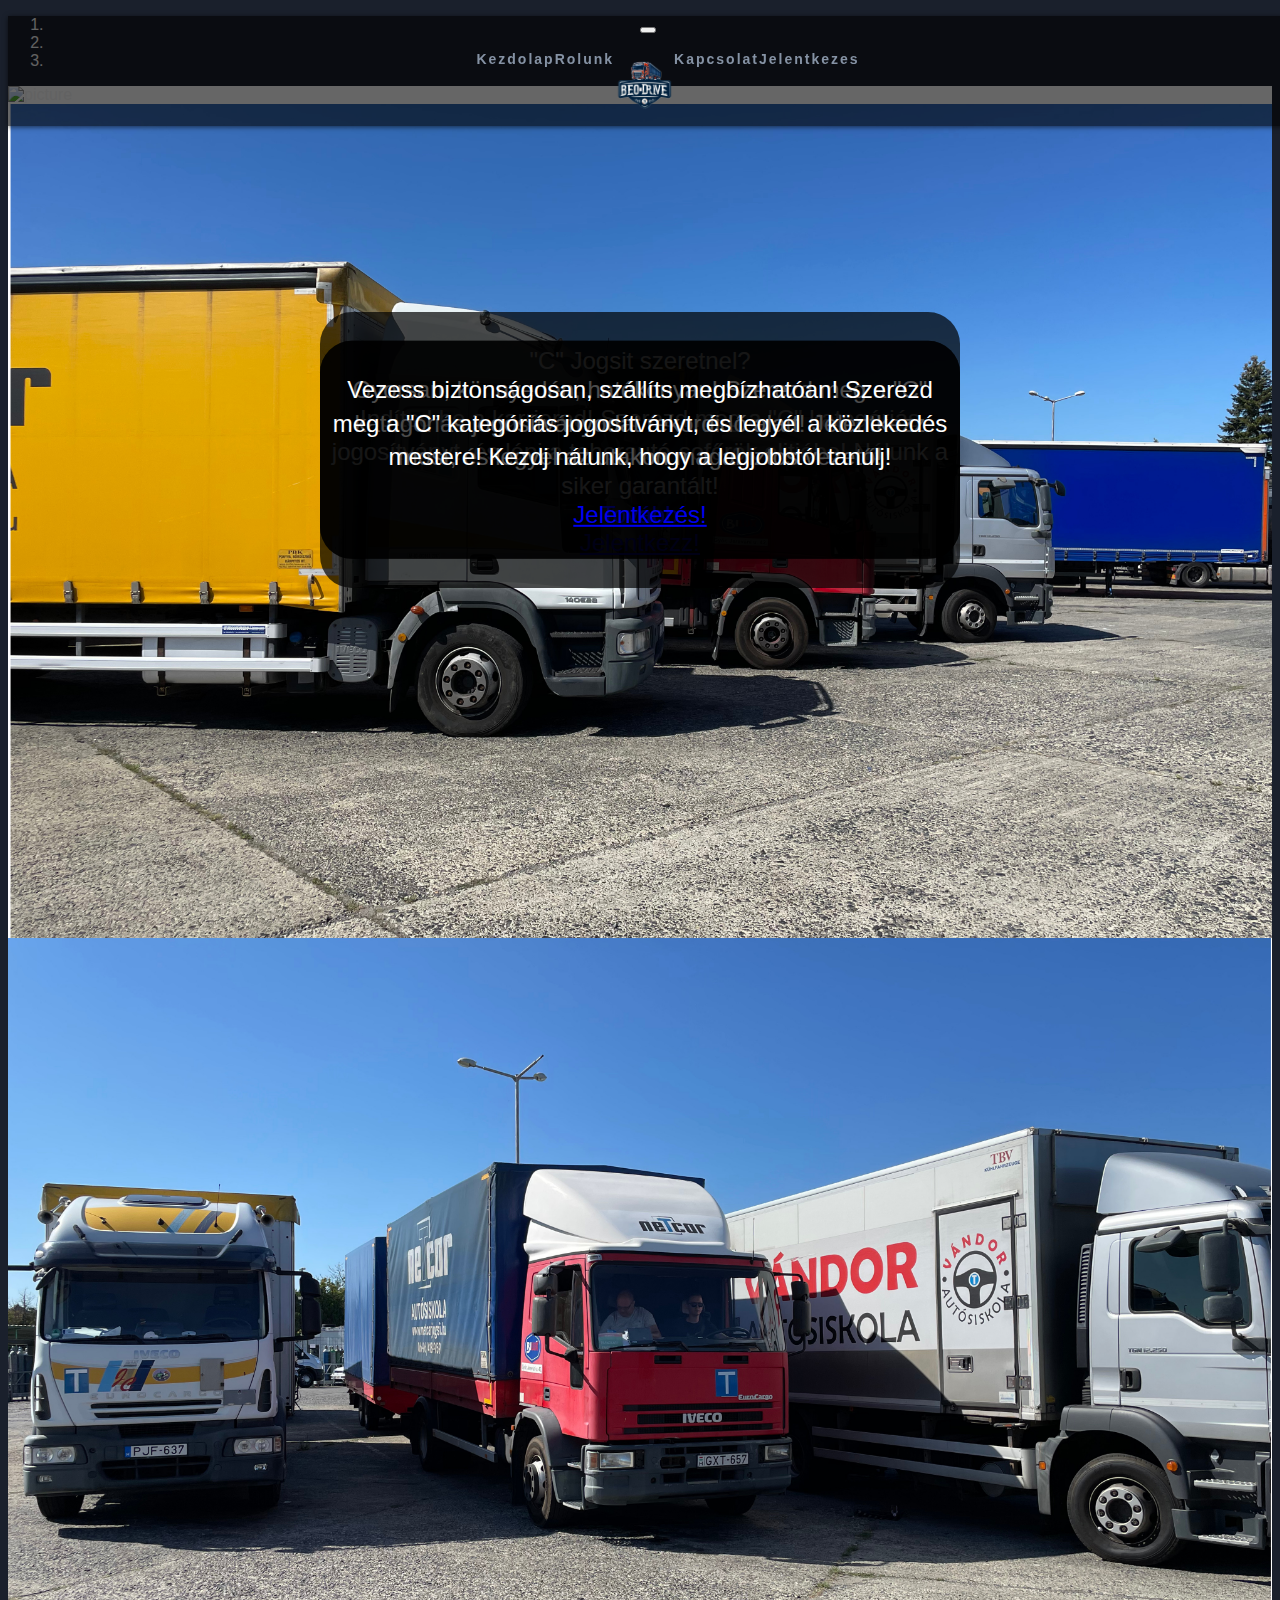
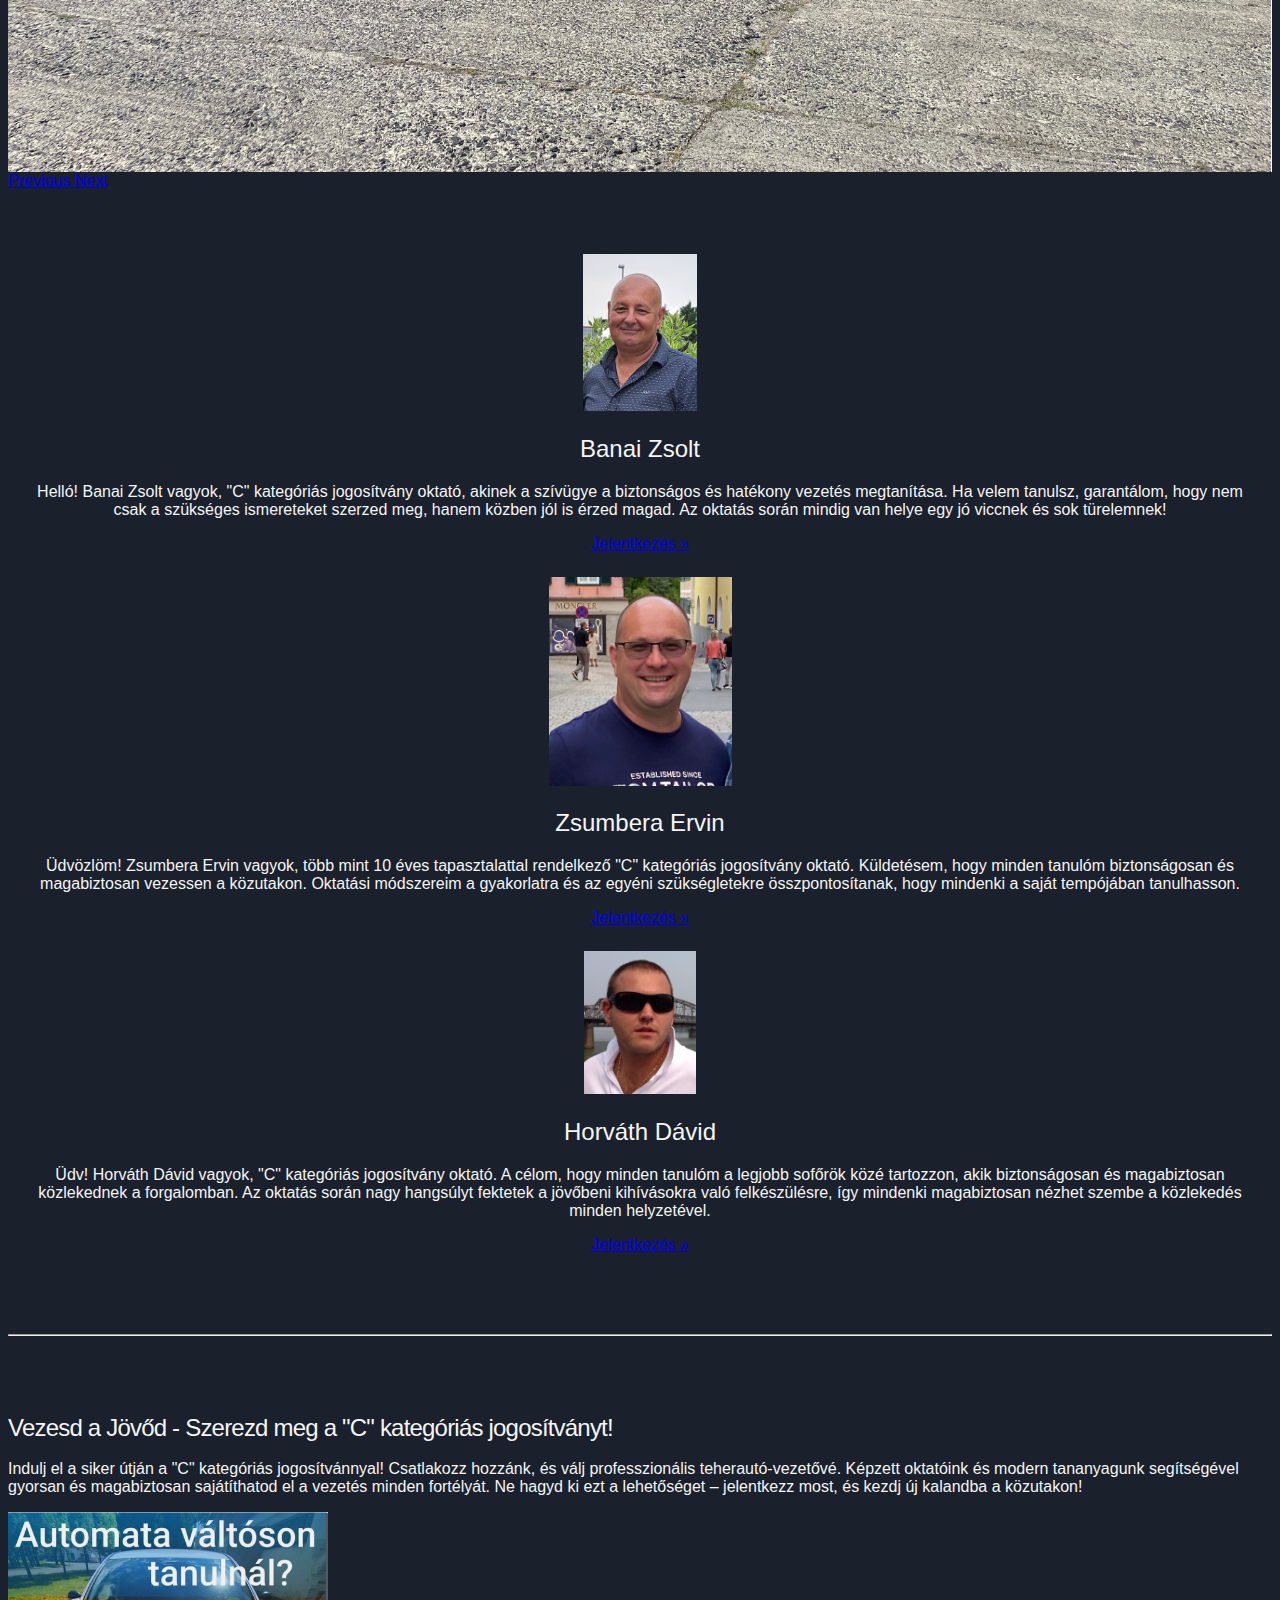
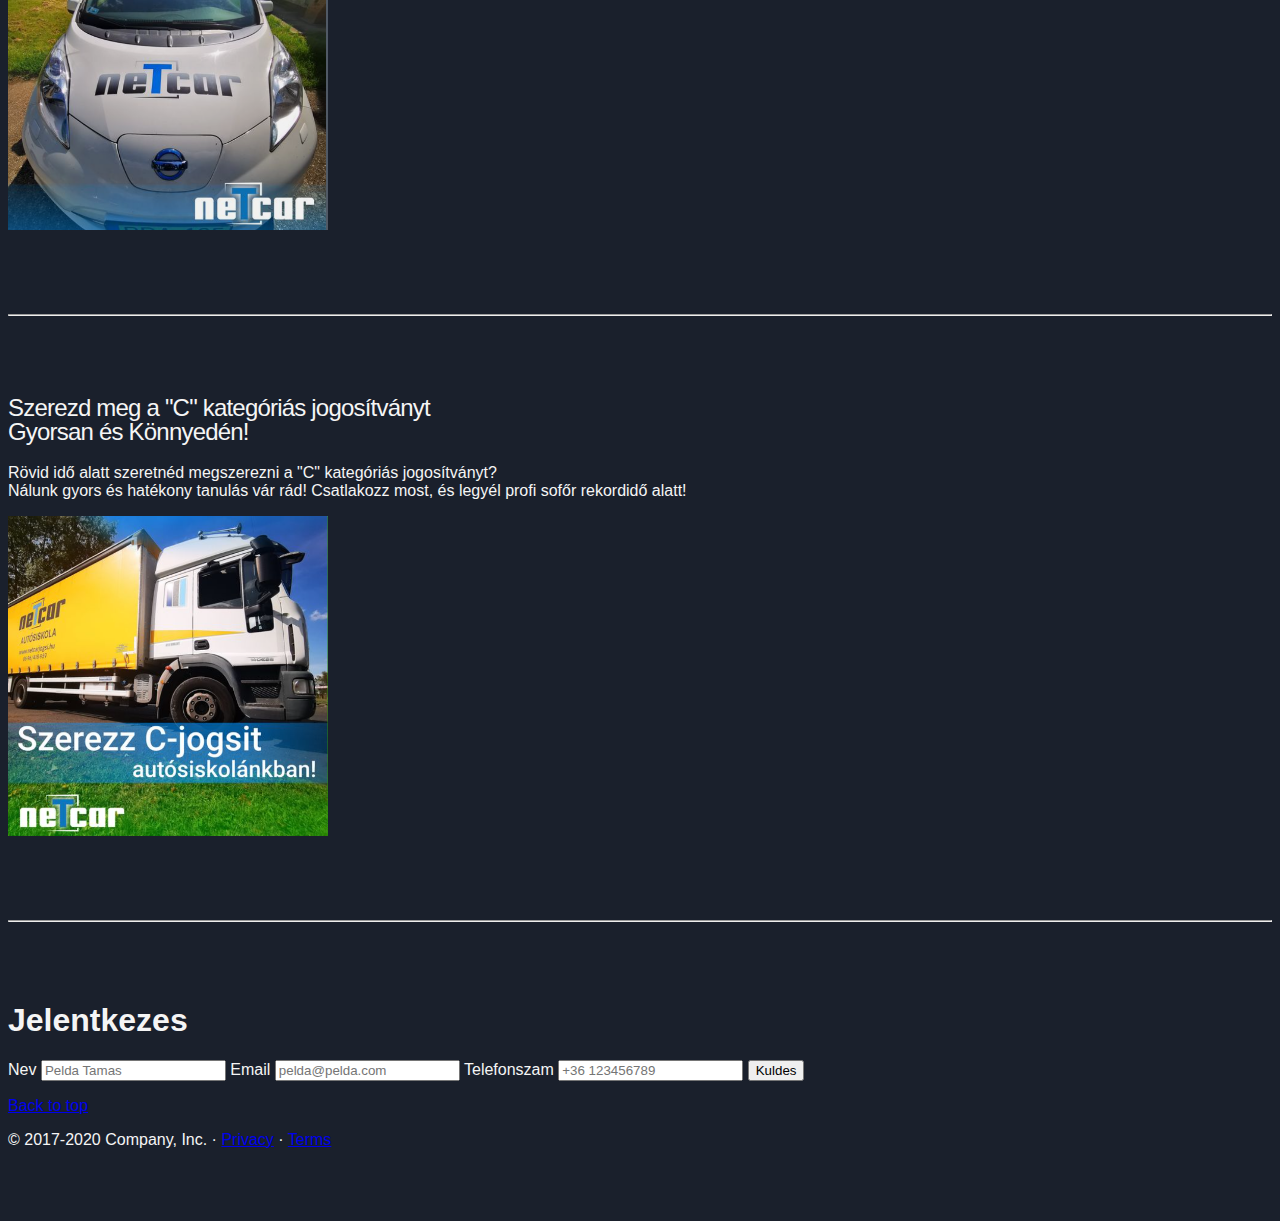
==== commit 62c50f98: "Update index.html" ====
--- a/index.html
+++ b/index.html
@@ -219,4 +219,4 @@
 </html>
 </body>
 
-</html>+</html>
--- a/stylei.css
+++ b/stylei.css
@@ -14,25 +14,18 @@
     user-select: none;
   }
 
-  @media (min-width: 768px) {
-    .bd-placeholder-img-lg {
-      font-size: 3.5rem;
-    }
-  }
-
-  /* GLOBAL STYLES
-  --------------------------------------------- */
-  /* Padding below the footer and lighter body text */
+
+
+  /* GLOBAL STYLES */
 
   body {
    
     padding-bottom: 3rem;
-    color: #5a5a5a;
-  }
-
-
-  /* CUSTOMIZE THE CAROUSEL
-  -------------------------------------------- */
+    color: whitesmoke;
+  }
+
+
+  /* CUSTOMIZE THE CAROUSEL */
 
   /* Carousel base class */
   .carousel {
@@ -69,7 +62,7 @@
    
   }
 
-  .carousel-item>img {
+  .carousel-item img {
    
 
     height:fit-content;
@@ -120,31 +113,100 @@
     font-size: 1.5em;
     line-height: 1.4;
   }
-  /* RESPONSIVE CSS
--------------------------------------------------- */
-
-  @media (min-width: 40em) {
-
-    /* Bump up size of carousel content */
-    .carousel-caption p {
-      margin-bottom: 1.25rem;
-      font-size: 1.5em;
-      line-height: 1.4;
-    }
-
-    .featurette-heading {
-      font-size: 50px;
-    }
-  }
-
-  @media (min-width: 62em) {
-    .featurette-heading {
-      margin-top: 7rem;
-    }
-  }
- 
-  @media screen and (min-width:992px){
-    .nav-item {
-    line-height:3em;
+
+
+  html {
+    scroll-behavior: smooth;
+  }
+  body {
+    font-family: "Poppins", sans-serif;
+    background-color: #1a202c;
+  }
+
+  /*********************** NAVBAR *****************************/
+  .container-fluid{
+text-align: center;
+
+  }
+  nav {
+    display: flex;
+    justify-content: space-around;
+    text-align: center;
+    align-items: center;
+    min-height: 8vh;
+    background-color: #2d3748;
+    box-shadow: 0px 1px 5px rgba(0, 0, 0, 0.6);
+    position: fixed;
+    width: 100%;
+    z-index: 100;
+  }
+
+  nav .logo {
+    color: #8592a4;
+    letter-spacing: 2px;
+    font-size: 20px;
+    font-weight: bold;
+    text-shadow: 1px 2px 8px rgba(0, 0, 0, 0.4);
+  }
+
+  nav .nav-links {
+    display: flex;
+    justify-content: space-around;
+    width: 40%;
+  }
+
+  .nav-links li {
+    list-style: none;
+  }
+
+  .nav-links a {
+    color: #8592a4;
+    text-decoration: none;
+    letter-spacing: 2px;
+    font-weight: bold;
+    font-size: 14px;
+    margin-top: 12px;
+    
+  }
+
+  .nav-links a:hover {
+    color: white;
+
+    transform: scale(1.2);
+  }
+
+  .navbar{
+    background-color: rgba(0, 0, 0, 0.6);
+  }
+
+
+  @media screen and (max-width: 768px) {
+    body {
+      overflow-x: hidden !important;
+    }
+
+    .nav-links {
+      position: absolute;
+      right: 0px;
+      height: 92vh;
+      top: 8vh;
+      background-color: #2d3748;
+      display: flex;
+      flex-direction: column;
+      align-items: center;
+      width: 70% !important;
+      transform: translateX(100%);
+      transition: transform 0.5s ease-in;
+    }
+    .nav-links a {
+      font-size: 20px;
+      padding: 10px 30px;
+      text-shadow: 1px 2px 8px rgba(0, 0, 0, 0.6);
+    }
+
+    .nav-links li {
+      position: relative;
+      opacity: 1;
+      transform: translateX(100vw);
     }
   }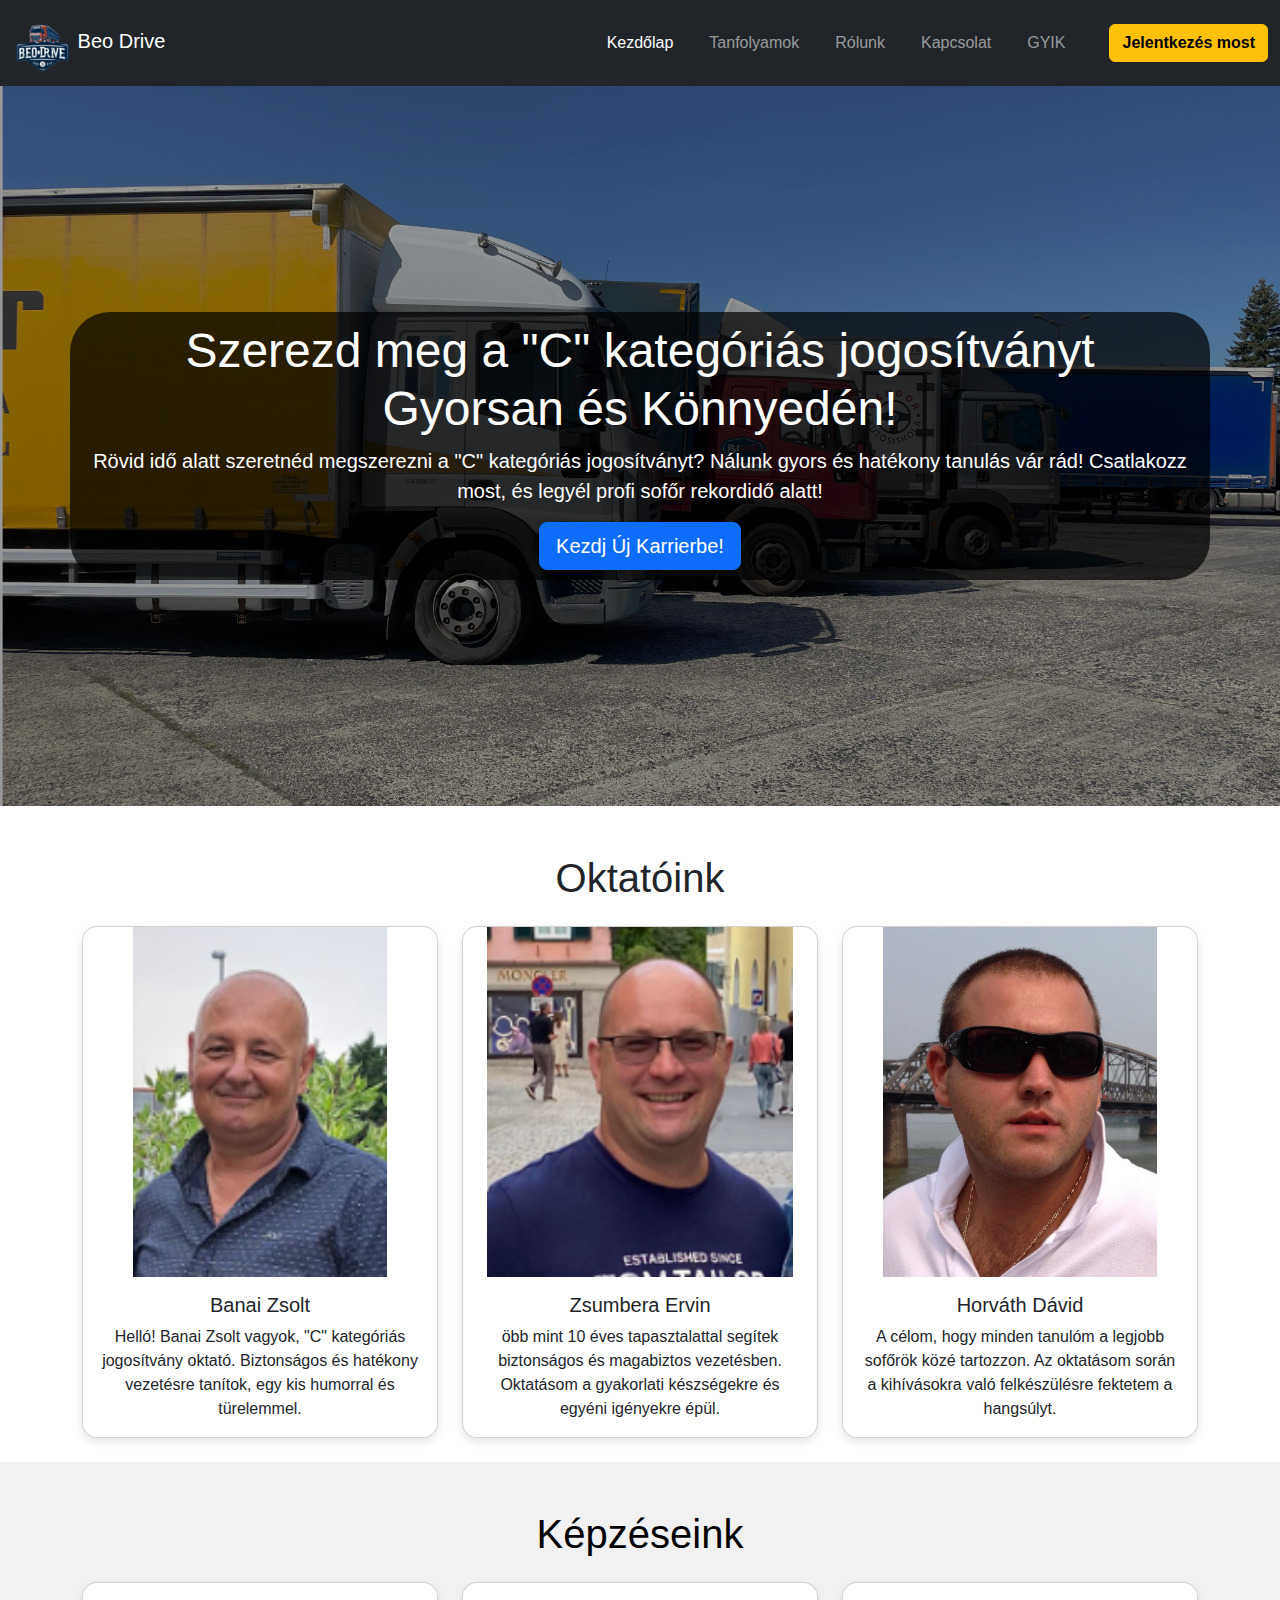
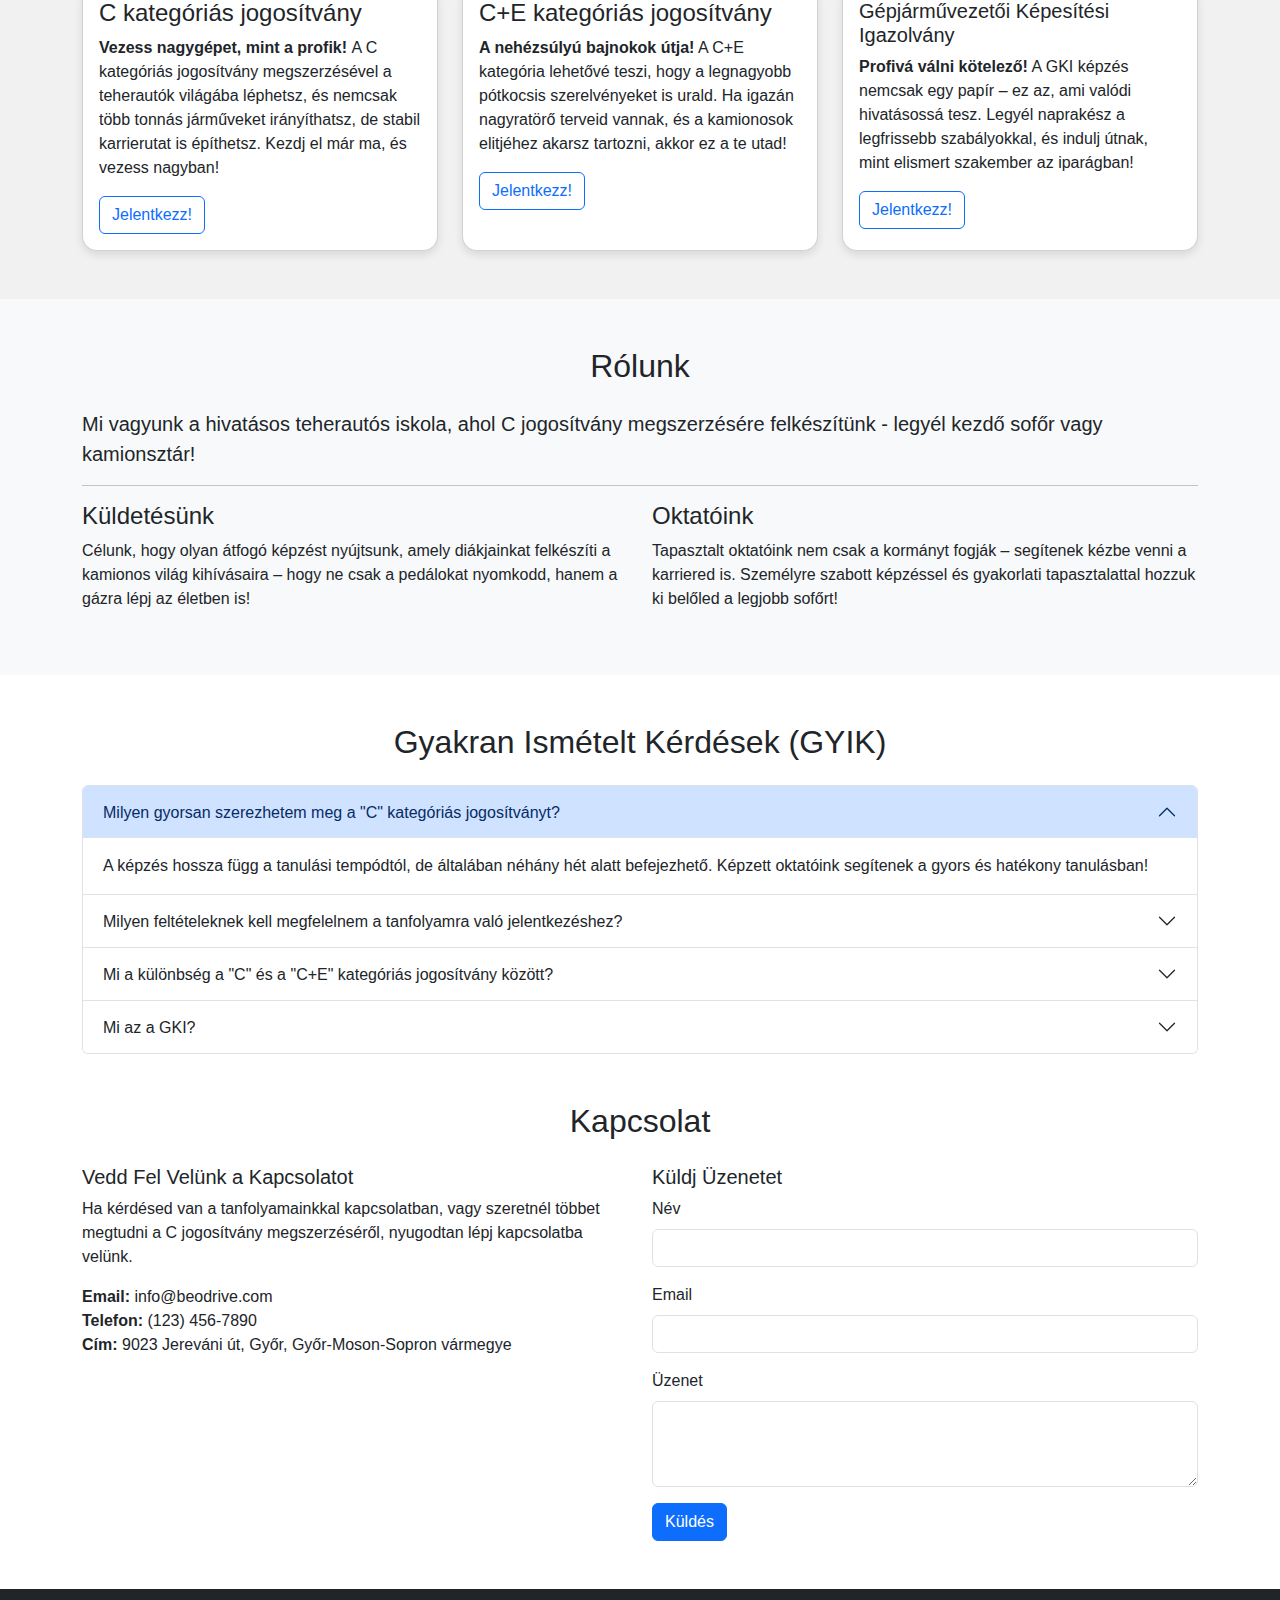
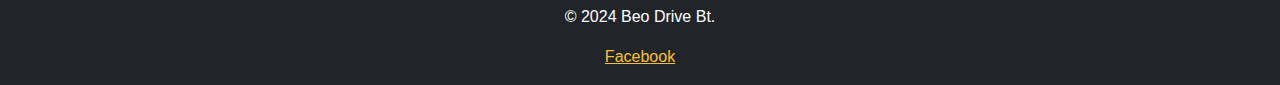
==== commit 5b4130d3: "Vadi uj" ====
--- a/index.html
+++ b/index.html
@@ -1,222 +1,322 @@
-<!doctype html>
+<!DOCTYPE html>
 <html lang="en">
-
 <head>
-  <meta charset="utf-8">
-  <meta name="viewport" content="width=device-width, initial-scale=1">
-  <meta name="description" content="">
-  <meta name="author" content="Mark Otto, Jacob Thornton, and Bootstrap contributors">
-  <meta name="generator" content="Hugo 0.72.0">
-  <title>Beo Drive BT.</title>
-
-  <link rel="canonical" href="https://v5.getbootstrap.com/docs/5.0/examples/carousel/">
-
-
-
-  <!-- Bootstrap core CSS -->
-  <link rel="stylesheet" href="https://stackpath.bootstrapcdn.com/bootstrap/5.0.0-alpha1/css/bootstrap.min.css"
-    integrity="sha384-r4NyP46KrjDleawBgD5tp8Y7UzmLA05oM1iAEQ17CSuDqnUK2+k9luXQOfXJCJ4I" crossorigin="anonymous">
-  <script src="https://stackpath.bootstrapcdn.com/bootstrap/5.0.0-alpha1/js/bootstrap.min.js"
-    integrity="sha384-oesi62hOLfzrys4LxRF63OJCXdXDipiYWBnvTl9Y9/TRlw5xlKIEHpNyvvDShgf/"
-    crossorigin="anonymous"></script>
-  <script src="https://cdn.jsdelivr.net/npm/popper.js@1.16.0/dist/umd/popper.min.js"
-    integrity="sha384-Q6E9RHvbIyZFJoft+2mJbHaEWldlvI9IOYy5n3zV9zzTtmI3UksdQRVvoxMfooAo"
-    crossorigin="anonymous"></script>
+    <meta charset="UTF-8">
+    <meta name="viewport" content="width=device-width, initial-scale=1.0">
+    <title>Beo Drive Bt.</title>
+    <!-- Bootstrap CSS -->
+    <link href="https://cdn.jsdelivr.net/npm/bootstrap@5.3.0-alpha1/dist/css/bootstrap.min.css" rel="stylesheet">
+    <!-- Custom CSS -->
     <link rel="stylesheet" href="style.css">
-    <link rel="stylesheet" href="stylei.css">
-    <script src="first.js"></script>
-   
-</head> 
-<header>
-  <nav class="navbar navbar-expand-md fixed-top">
-    <div class="container-fluid">
-     
-      <button class="navbar-toggler" type="button" data-toggle="collapse" data-target="#navbarCollapse"
-        aria-controls="navbarCollapse" aria-expanded="false" aria-label="Toggle navigation">
-        <span class="navbar-toggler-icon"></span>
-      </button>
-      <div class="collapse navbar-collapse" id="navbarCollapse">
-        <ul class="navbar-nav mx-auto nav-links">
-          <li class="nav-item active">
-            <a class="nav-link" aria-current="page" href="#">Kezdolap</a>
-          </li>
-          <li class="nav-item">
-            <a class="nav-link" href="#rolunk">Rolunk</a>
-          </li>
-          <img class="logo" src="logo.png" height="60" alt="">
-          <li class="nav-item">
-            <a class="nav-link" href="#kapcsolat">Kapcsolat</a>
-          </li>
-          <li class="nav-item">
-            <a class="nav-link" href="send.html">Jelentkezes</a>
-          </li>
-        </ul>
-       
+</head>
+<body>
+
+    
+    <!-- Header with Navigation -->
+    <nav class="navbar navbar-expand-lg navbar-dark bg-dark">
+        <div class="container-fluid d-flex justify-content-between align-items-center">
+          <!-- Brand/logo -->
+          <a class="navbar-brand" href="#">
+            <img src="logo.png" alt="">
+            Beo Drive
+          </a>
+      
+          <!-- Toggler button (burger icon) next to logo and aligned to the right -->
+          <button class="navbar-toggler" type="button" data-bs-toggle="collapse" data-bs-target="#navbarNav" aria-controls="navbarNav" aria-expanded="false" aria-label="Toggle navigation">
+            <span class="navbar-toggler-icon"></span>
+          </button>
+      
+          <!-- Collapsible content (nav links, etc.) -->
+          <div class="collapse navbar-collapse" id="navbarNav">
+            <ul class="navbar-nav ms-auto">
+              <li class="nav-item"><a class="nav-link active" href="#home">Kezdőlap</a></li>
+              <li class="nav-item"><a class="nav-link" href="#courses">Tanfolyamok</a></li>
+              <li class="nav-item"><a class="nav-link" href="#about">Rólunk</a></li>
+              <li class="nav-item"><a class="nav-link" href="#contact">Kapcsolat</a></li>
+              <li class="nav-item"><a class="nav-link" href="#faq">GYIK</a></li>
+            </ul>
+            <a data-bs-toggle="modal" data-course="pick" data-bs-target="#signUpModal" class="btn btn-warning ms-lg-3">Jelentkezés most</a>
+          </div>
+        </div>
+      </nav>
+      
+
+<!-- Modal -->
+<div class="modal fade" id="signUpModal" tabindex="-1" aria-labelledby="signUpModalLabel" aria-hidden="true">
+    <div class="modal-dialog">
+      <div class="modal-content">
+        <div class="modal-header">
+          <h5 class="modal-title" id="signUpModalLabel">Tanfolyamra Jelentkezés</h5>
+          <button type="button" class="btn-close" data-bs-dismiss="modal" aria-label="Close"></button>
+        </div>
+        <div class="modal-body">
+          <form id="signUpForm">
+            <div class="mb-3">
+              <label for="name" class="form-label">Név</label>
+              <input type="text" class="form-control" id="name" required>
+            </div>
+            <div class="mb-3">
+              <label for="email" class="form-label">Email cím</label>
+              <input type="email" class="form-control" id="email" required>
+            </div>
+            <div class="mb-3">
+              <label for="course" class="form-label">Válaszd ki a tanfolyamot</label>
+              <select class="form-select" id="course" required>
+                <option value="pick">Válassz egyet...</option>
+                <option value="C kategóriás jogosítvány">C kategóriás jogosítvány</option>
+                <option value="C+E kategóriás jogosítvány">C+E kategóriás jogosítvány</option>
+                <option value="GKI képzés">GKI Képzés</option>
+              </select>
+            </div>
+            <div class="mb-3">
+              <label for="message" class="form-label">Üzenet (opcionális)</label>
+              <textarea class="form-control" id="message" rows="3"></textarea>
+            </div>
+          </form>
+        </div>
+        <div class="modal-footer">
+          <button type="button" class="btn btn-secondary" data-bs-dismiss="modal">Bezárás</button>
+          <button type="submit" class="btn btn-primary" form="signUpForm">Jelentkezés</button>
+        </div>
       </div>
     </div>
-  </nav>
-</header>
-<body>
+  </div>
+
+<!-- Success Modal -->
+<div class="modal fade" id="successModal" tabindex="-1" aria-labelledby="successModalLabel" aria-hidden="true">
+    <div class="modal-dialog">
+      <div class="modal-content">
+        <div class="modal-header">
+          <h5 class="modal-title" id="successModalLabel">Sikeres Jelentkezés</h5>
+          <button type="button" class="btn-close" data-bs-dismiss="modal" aria-label="Close"></button>
+        </div>
+        <div class="modal-body">
+          Köszönjük! Sikeresen jelentkeztél a tanfolyamra. Hamarosan felvesszük veled a kapcsolatot.
+        </div>
+        <div class="modal-footer">
+          <button type="button" class="btn btn-primary" data-bs-dismiss="modal">Bezárás</button>
+        </div>
+      </div>
+    </div>
+  </div>
+
+    <!-- Hero Section -->
+    <section class="hero bg-dark text-white text-center d-flex align-items-center"  style="background-image: url(harmk.jpg);">
+        <div class="container">
+            <h1 class="display-5">Szerezd meg a "C" kategóriás jogosítványt<br> Gyorsan és Könnyedén!</h1>
+            <p class="lead">Rövid idő alatt szeretnéd megszerezni a "C" kategóriás jogosítványt? Nálunk gyors és hatékony tanulás vár
+              rád! Csatlakozz most, és legyél profi sofőr rekordidő alatt!</p>
+            <a class="btn btn-primary btn-lg" data-course="pick" data-bs-toggle="modal"data-bs-target="#signUpModal">Kezdj Új Karrierbe!</a>
+        </div>
+    </section>
+
+    <section class="container mt-5">
+      <h1 class="text-center mb-4">Oktatóink</h1>
+      <div class="row text-center">
+          <!-- Teacher 1 -->
+          <div class="col-md-4 mb-4">
+              <div class="card">
+                  <img src="bana.png" class="card-img-top" alt="Instructor 1" style="border-radius: 15px 15px 0 0;">
+                  <div class="card-body">
+                      <h5 class="card-title">Banai Zsolt</h5>
+                      <p class="card-text">Helló! Banai Zsolt vagyok, "C" kategóriás jogosítvány oktató. Biztonságos és hatékony vezetésre tanítok, egy
+                        kis humorral és türelemmel.</p>
+                  </div>
+              </div>
+          </div>
   
-  <main>
-
-    <div id="myCarousel" class="carousel slide" data-ride="carousel">
-      <ol class="carousel-indicators">
-        <li data-target="#myCarousel" data-slide-to="0" class="active"></li>
-        <li data-target="#myCarousel" data-slide-to="1"></li>
-        <li data-target="#myCarousel" data-slide-to="2"></li>
-      </ol>
-      <div class="carousel-inner">
-        <div class="carousel-item active">
-
-            <img src="ma.png" alt="picture"  class="img-fluid"/>
-
-          <div class="container">
-            <div class="carousel-caption text-left ">
-              <p>"C" Jogsit szeretnel?</p>
-              <p>Indítsd be a karriered! Szerezd meg a "C" kategóriás jogosítványt, és lépj a teherautó-sofőrök elitjébe! Nálunk a siker garantált!</p>
-              <p><a class="btn btn-lg btn-primary" href="#" role="button">Jelentkezz!</a></p>
-            </div>
-          </div>
-        </div>
-        <div class="carousel-item">
-         <img src="harmk.jpg" alt=""/>
-        
-          <div class="container">
-            <div class="carousel-caption ">
-              <p>Gyorsan, könnyedén, hatékonyan! Szerezd meg a "C" kategóriás jogosítványodat rekordidő alatt! Jelentkezz most, és legyél az utakon magabiztos vezető!</p>
-              <p><a class="btn btn-lg btn-primary" href="#" role="button">Tovább</a></p>
-            </div>
-          </div>
-        </div>
-        <div class="carousel-item">
-          <img src="harmn.jpg" alt=""/>
-
-          <div class="container">
-            <div class="carousel-caption text-right ">
-              <p>Vezess biztonságosan, szállíts megbízhatóan! Szerezd meg a "C" kategóriás jogosítványt, és legyél a közlekedés mestere! Kezdj nálunk, hogy a legjobbtól tanulj!</p>
-              <p><a class="btn btn-lg btn-primary" href="login.html" role="button">Jelentkezés!</a></p>
-            </div>
-          </div>
-        </div>
+          <!-- Teacher 2 -->
+          <div class="col-md-4 mb-4">
+              <div class="card">
+                  <img src="fator.PNG" class="card-img-top" alt="Instructor 2" style="border-radius: 15px 15px 0 0;">
+                  <div class="card-body">
+                      <h5 class="card-title">Zsumbera Ervin</h5>
+                      <p class="card-text">öbb mint 10 éves tapasztalattal segítek biztonságos és magabiztos vezetésben. Oktatásom a gyakorlati
+                        készségekre és egyéni igényekre épül.</p>
+                  </div>
+              </div>
+          </div>
+  
+          <!-- Teacher 3 -->
+          <div class="col-md-4 mb-4">
+              <div class="card">
+                  <img src="david.png" class="card-img-top" alt="Instructor 3" style="border-radius: 15px 15px 0 0;">
+                  <div class="card-body">
+                      <h5 class="card-title">Horváth Dávid</h5>
+                      <p class="card-text">A célom, hogy minden tanulóm a legjobb sofőrök közé tartozzon. Az oktatásom során a kihívásokra való
+                        felkészülésre fektetem a hangsúlyt.</p>
+                  </div>
+              </div>
+          </div>
       </div>
-      <a class="carousel-control-prev" href="#myCarousel" role="button" data-slide="prev">
-        <span class="carousel-control-prev-icon" aria-hidden="true"></span>
-        <span class="sr-only">Previous</span>
-      </a>
-      <a class="carousel-control-next" href="#myCarousel" role="button" data-slide="next">
-        <span class="carousel-control-next-icon" aria-hidden="true"></span>
-        <span class="sr-only">Next</span>
-      </a>
+  </section>
+
+    <!-- Courses Section -->
+    <section class="py-5" id="courses">
+        <div class="container">
+            <h1 class="text-center mb-4 cardsname" id="cardsname">Képzéseink</h1>
+            <div class="row g-4">
+                <div class="col-md-6 col-lg-4">
+                    <div class="card h-100">
+                        <div class="card-body">
+                            <h4 class="card-title">C kategóriás jogosítvány</h4>
+                            <p class="card-text"><b>Vezess nagygépet, mint a profik! </b>A C kategóriás jogosítvány megszerzésével a teherautók világába léphetsz, és nemcsak több tonnás járműveket irányíthatsz, de stabil karrierutat is építhetsz. Kezdj el már ma, és vezess nagyban!</p>
+                            <a class="btn btn-outline-primary learn-more-btn" data-course="C kategóriás jogosítvány"  data-bs-toggle="modal" data-bs-target="#signUpModal">Jelentkezz!</a>
+                        </div>
+                    </div>
+                </div>
+                <div class="col-md-6 col-lg-4">
+                    <div class="card h-100">
+                        <div class="card-body">
+                            <h4 class="card-title">C+E kategóriás jogosítvány</h4>
+                            <p class="card-text"><b>A nehézsúlyú bajnokok útja!</b> A C+E kategória lehetővé teszi, hogy a legnagyobb pótkocsis szerelvényeket is urald. Ha igazán nagyratörő terveid vannak, és a kamionosok elitjéhez akarsz tartozni, akkor ez a te utad!</p>
+                            <a class="btn btn-outline-primary learn-more-btn" data-course="C+E kategóriás jogosítvány" data-bs-toggle="modal" data-bs-target="#signUpModal">Jelentkezz!</a>
+                        </div>
+                    </div>
+                </div>
+                <div class="col-md-6 col-lg-4">
+                    <div class="card h-100">
+                        <div class="card-body">
+                            <h5 class="card-title">Gépjárművezetői Képesítési Igazolvány</h5>
+                            <p class="card-text"><b>Profivá válni kötelező!</b> A GKI képzés nemcsak egy papír – ez az, ami valódi hivatásossá tesz. Legyél naprakész a legfrissebb szabályokkal, és indulj útnak, mint elismert szakember az iparágban!</p>
+                            <a class="btn btn-outline-primary learn-more-btn" data-course="GKI képzés"  data-bs-toggle="modal"data-bs-target="#signUpModal">Jelentkezz!</a>
+                        </div>
+                    </div>
+                </div>
+            </div>
+        </div>
+    </section>
+
+    <!-- About Us Section -->
+    <section class="bg-light py-5" id="about">
+      <div class="container">
+        <h2 class="text-center mb-4">Rólunk</h2>
+        <p class="lead text-justify">Mi vagyunk a hivatásos teherautós iskola, ahol C jogosítvány megszerzésére felkészítünk - legyél kezdő sofőr vagy kamionsztár!</p>
+        <hr/>
+        <div class="row">
+            <div class="col-md-6">
+                <h4>Küldetésünk</h4>
+                <p>Célunk, hogy olyan átfogó képzést nyújtsunk, amely diákjainkat felkészíti a kamionos világ kihívásaira – hogy ne csak a pedálokat nyomkodd, hanem a gázra lépj az életben is!</p>
+            </div>
+            <div class="col-md-6">
+                <h4>Oktatóink</h4>
+                <p>Tapasztalt oktatóink nem csak a kormányt fogják – segítenek kézbe venni a karriered is. Személyre szabott képzéssel és gyakorlati tapasztalattal hozzuk ki belőled a legjobb sofőrt!</p>
+            </div>
+        </div>
     </div>
-
-
-    <!-- Marketing messaging and featurettes
-  ================================================== -->
-    <!-- Wrap the rest of the page in another container to center all the content. -->
-
-    <div id="rolunk" class="container marketing">
-
-      <!-- Three columns of text below the carousel -->
-      <div class="row">
-        <div class="col-lg-4">
-         <img src="bana.png" alt="" class="rounded-circle">
-
-          <h2>Banai Zsolt</h2>
-          <p>Helló! Banai Zsolt vagyok, "C" kategóriás jogosítvány oktató, akinek a szívügye a biztonságos és hatékony vezetés megtanítása.
-             Ha velem tanulsz, garantálom, hogy nem csak a szükséges ismereteket szerzed meg, hanem közben jól is érzed magad.
-              Az oktatás során mindig van helye egy jó viccnek és sok türelemnek!</p>
-          <p><a class="btn btn-secondary" href="login.html" role="button">Jelentkezés &raquo;</a></p>
-        </div><!-- /.col-lg-4 -->
-        <div class="col-lg-4">
-         <img src="fator.PNG" alt="" class="rounded-circle"/>
-        
-
-          <h2>Zsumbera Ervin</h2>
-          <p>Üdvözlöm! Zsumbera Ervin vagyok, több mint 10 éves tapasztalattal rendelkező "C" kategóriás jogosítvány oktató. 
-            Küldetésem, hogy minden tanulóm biztonságosan és magabiztosan vezessen a közutakon.
-             Oktatási módszereim a gyakorlatra és az egyéni szükségletekre összpontosítanak, hogy mindenki a saját tempójában tanulhasson.</p>
-          <p><a class="btn btn-secondary" href="login.html" role="button">Jelentkezés &raquo;</a></p>
-        </div><!-- /.col-lg-4 -->
-        <div class="col-lg-4">
-         
-            <img src="david.png" style="width:7em;" class="rounded-circle"/>
-
-          <h2>Horváth Dávid</h2>
-          <p>Üdv! Horváth Dávid vagyok, "C" kategóriás jogosítvány oktató.
-             A célom, hogy minden tanulóm a legjobb sofőrök közé tartozzon, akik biztonságosan és magabiztosan közlekednek a forgalomban.
-             Az oktatás során nagy hangsúlyt fektetek a jövőbeni kihívásokra való felkészülésre, így mindenki magabiztosan nézhet szembe a közlekedés minden helyzetével.</p>
-          <p><a class="btn btn-secondary" href="login.html" role="button">Jelentkezés &raquo;</a></p>
-        </div><!-- /.col-lg-4 -->
-       
-      </div><!-- /.row -->
-
-
-      <!-- START THE FEATURETTES -->
-
-      <hr class="featurette-divider">
-
-      <div class="row featurette">
-        <div class="col-md-7">
-          <h2 class="featurette-heading">Vezesd a Jövőd - Szerezd meg a "C" kategóriás jogosítványt!
-          </h2>
-          <p class="lead">Indulj el a siker útján a "C" kategóriás jogosítvánnyal! Csatlakozz hozzánk, és válj professzionális teherautó-vezetővé.
-             Képzett oktatóink és modern tananyagunk segítségével gyorsan és magabiztosan sajátíthatod el a vezetés minden fortélyát.
-             Ne hagyd ki ezt a lehetőséget – jelentkezz most, és kezdj új kalandba a közutakon!</p>
-        </div>
-        <div class="col-md-5">
-         <img  style="width: 20rem;" src="b.png" alt="">
+    </section>
+
+    <section class="container mt-5" id="faq">
+        <h2 class="text-center mb-4">Gyakran Ismételt Kérdések (GYIK)</h2>
+        <div class="accordion" id="faqAccordion">
+            <!-- Question 1 -->
+            <div class="accordion-item">
+                <h2 class="accordion-header" id="faq1Heading">
+                    <button class="accordion-button" type="button" data-bs-toggle="collapse" data-bs-target="#faq1" aria-expanded="true" aria-controls="faq1">
+                        Milyen gyorsan szerezhetem meg a "C" kategóriás jogosítványt?
+                    </button>
+                </h2>
+                <div id="faq1" class="accordion-collapse collapse show" aria-labelledby="faq1Heading" data-bs-parent="#faqAccordion">
+                    <div class="accordion-body">
+                        A képzés hossza függ a tanulási tempódtól, de általában néhány hét alatt befejezhető. Képzett oktatóink segítenek a gyors és hatékony tanulásban!
+                    </div>
+                </div>
+            </div>
+            
+            <!-- Question 2 -->
+            <div class="accordion-item">
+                <h2 class="accordion-header" id="faq2Heading">
+                    <button class="accordion-button collapsed" type="button" data-bs-toggle="collapse" data-bs-target="#faq2" aria-expanded="false" aria-controls="faq2">
+                        Milyen feltételeknek kell megfelelnem a tanfolyamra való jelentkezéshez?
+                    </button>
+                </h2>
+                <div id="faq2" class="accordion-collapse collapse" aria-labelledby="faq2Heading" data-bs-parent="#faqAccordion">
+                    <div class="accordion-body">
+                        A "C" kategóriás jogosítvány megszerzéséhez 18 évesnek kell lenned, rendelkezni kell "B" kategóriás jogosítvánnyal, és orvosi alkalmassági vizsgálatra van szükség.
+                    </div>
+                </div>
+            </div>
+            
+            <!-- Question 3 -->
+            <div class="accordion-item">
+                <h2 class="accordion-header" id="faq3Heading">
+                    <button class="accordion-button collapsed" type="button" data-bs-toggle="collapse" data-bs-target="#faq3" aria-expanded="false" aria-controls="faq3">
+                        Mi a különbség a "C" és a "C+E" kategóriás jogosítvány között?
+                    </button>
+                </h2>
+                <div id="faq3" class="accordion-collapse collapse" aria-labelledby="faq3Heading" data-bs-parent="#faqAccordion">
+                    <div class="accordion-body">
+                        A "C" kategória lehetővé teszi teherautók vezetését, míg a "C+E" kategória pótkocsis szerelvények vezetését is engedélyezi. Ha a nagyobb gépek és pótkocsik érdekelnek, a "C+E" a neked való!
+                    </div>
+                </div>
+            </div>
     
-        </div>
-      </div>
-
-      <hr class="featurette-divider">
-
-      <div class="row featurette">
-        <div class="col-md-7 order-md-2">
-          <h2 class="featurette-heading">Szerezd meg a "C" kategóriás jogosítványt<br/> Gyorsan és Könnyedén!</h2>
-          <p class="lead">Rövid idő alatt szeretnéd megszerezni a "C" kategóriás jogosítványt?<br/> Nálunk gyors és hatékony tanulás vár rád!
-            Csatlakozz most, és legyél profi sofőr rekordidő alatt!</p>
-        </div>
-        <div class="col-md-5 order-md-1">
-          <img style="width: 20rem;" src="c.png" alt="">
-        </div>
-      </div>
-
-      
-      </div>
-
-      <hr class="featurette-divider">
-
-      <!-- /END THE FEATURETTES -->
-
-    </div><!-- /.container -->
-
-<div>
-  <form class="submit-student-form" action="submit.php" method="post">
-    <h1 class="form-title">Jelentkezes</h1>
-    <label>Nev</label>
-    <input type="text" name="first_name" placeholder="Pelda Tamas" required>
-    <label>Email</label>
-    <input type="email" name="email" placeholder="pelda@pelda.com" required>
-    <label>Telefonszam</label>
-    <input type='tel' name="telephone" placeholder="+36 123456789" required>
-  
-    <button type="submit">Kuldes</button>
-  </form>
-</div>
-    <!-- FOOTER -->
-    <footer id="kapcsolat" class="container">
-      <p class="float-right"><a href="#">Back to top</a></p>
-      <p>&copy; 2017-2020 Company, Inc. &middot; <a href="#">Privacy</a> &middot; <a href="#">Terms</a></p>
+            <!-- Question 4: Mi az a GKI? -->
+            <div class="accordion-item">
+                <h2 class="accordion-header" id="faq4Heading">
+                    <button class="accordion-button collapsed" type="button" data-bs-toggle="collapse" data-bs-target="#faq4" aria-expanded="false" aria-controls="faq4">
+                        Mi az a GKI?
+                    </button>
+                </h2>
+                <div id="faq4" class="accordion-collapse collapse" aria-labelledby="faq4Heading" data-bs-parent="#faqAccordion">
+                    <div class="accordion-body">
+                        A GKI (Gépjárművezetői Képesítési Igazolvány) egy kötelező igazolvány, amelyre minden hivatásos gépjárművezetőnek szüksége van. Ez a képesítés bizonyítja, hogy megfelelsz a legújabb jogi és biztonsági előírásoknak a közúti árufuvarozásban.
+                    </div>
+                </div>
+            </div>
+        </div>
+    </section>
+    
+    <!-- Contact Us Section -->
+    <section class="py-5" id="contact">
+        <div class="container">
+          <h2 class="text-center mb-4">Kapcsolat</h2>
+          <div class="row">
+              <div class="col-md-6">
+                  <h5>Vedd Fel Velünk a Kapcsolatot</h5>
+                  <p>Ha kérdésed van a tanfolyamainkkal kapcsolatban, vagy szeretnél többet megtudni a C jogosítvány megszerzéséről, nyugodtan lépj kapcsolatba velünk.</p>
+                  <ul class="list-unstyled">
+                      <li><strong>Email:</strong> info@beodrive.com</li>
+                      <li><strong>Telefon:</strong> (123) 456-7890</li>
+                      <li><strong>Cím:</strong> 9023 Jereváni út, Győr, Győr-Moson-Sopron vármegye</li>
+                  </ul>
+              </div>
+              <div class="col-md-6">
+                  <h5>Küldj Üzenetet</h5>
+                  <form>
+                      <div class="mb-3">
+                          <label for="name" class="form-label">Név</label>
+                          <input type="text" class="form-control" id="name">
+                      </div>
+                      <div class="mb-3">
+                          <label for="email" class="form-label">Email</label>
+                          <input type="email" class="form-control" id="email">
+                      </div>
+                      <div class="mb-3">
+                          <label for="message" class="form-label">Üzenet</label>
+                          <textarea class="form-control" id="message" rows="3"></textarea>
+                      </div>
+                      <button type="submit" class="btn btn-primary">Küldés</button>
+                  </form>
+              </div>
+          </div>
+          </section>
+          
+
+    <!-- Footer -->
+    <footer class="bg-dark text-white text-center py-3">
+        <div class="container">
+            <p>&copy; 2024 Beo Drive Bt.</p>
+            <div class="d-flex justify-content-center">
+                <a href="https://www.facebook.com/Netcar.az.autosiskola" target="_blank">Facebook </a>
+                
+            </div>
+        </div>
     </footer>
-  </main>
-
-
-
+
+    <!-- Bootstrap JS and dependencies -->
+    <script src="https://cdn.jsdelivr.net/npm/@popperjs/core@2.11.6/dist/umd/popper.min.js"></script>
+    <script src="https://cdn.jsdelivr.net/npm/bootstrap@5.3.0-alpha1/dist/js/bootstrap.min.js"></script>
+    <script src="script.js"></script>
 </body>
-
 </html>
-</body>
-
-</html>
--- a/style.css
+++ b/style.css
@@ -1,39 +1,224 @@
-.back {
-    background: #e2e2e2;
-    width: 100%;
-    position: absolute;
-    top: 0;
-    bottom: 0;
-  }
-  
-  .div-center {
-    width: 400px;
-    height: 400px;
-    background-color: #fff;
-    position: absolute;
-    left: 0;
-    right: 0;
-    top: 0;
-    bottom: 0;
-    margin: auto;
-    max-width: 100%;
-    max-height: 100%;
-    overflow: auto;
-    padding: 1em 2em;
-    border-bottom: 2px solid #ccc;
-    display: table;
-  }
-  
-  div.content {
-    display: table-cell;
-    vertical-align: middle;
-  }
-  body {
-    animation: grow 1s;
-  }
-  
-  @keyframes grow {
-      0% { transform: scale(.2); }
-    100% { transform: scale(1); }
-  }
-  +* {
+    margin: 0;
+    padding: 0;
+    box-sizing: border-box;
+}
+html{
+    scroll-behavior:smooth;
+}
+
+body {
+    font-family: Arial, sans-serif;
+}
+
+header {
+    display: flex;
+    justify-content: space-between;
+    align-items: center;
+    padding: 20px;
+    background-color: #333;
+    color: white;
+}
+
+nav ul {
+    display: flex;
+    list-style: none;
+}
+
+nav ul li {
+    margin-right: 20px;
+}
+
+nav ul li a {
+    color: white;
+    text-decoration: none;
+}
+
+nav .btn-cta {
+    background-color: #f90;
+    padding: 10px 20px;
+    color: white;
+    text-decoration: none;
+    border-radius: 5px;
+}
+
+.hero {
+    background-image: url('/harmk.jpg');
+    height: 400px;
+    background-size: cover;
+    display: flex;
+    flex-direction: column;
+    justify-content: center;
+    align-items: center;
+    color: white;
+    text-align: center;
+}
+
+
+.hero .container {
+    position: relative;
+    z-index: 2;
+    border-radius: 40px;
+    padding: 10px;
+    background-color: rgb(0, 0, 0,0.7);
+}
+
+.card {
+    border-radius: 15px;
+    box-shadow: 0 4px 8px rgba(0, 0, 0, 0.1);
+    transition: transform 0.3s ease;
+}
+#cardsname{
+    color: #000;
+}
+
+.card:hover {
+    transform: scale(1.05);
+}
+
+.card img {
+    height: 350px;
+    object-fit:contain;
+
+}
+
+.services {
+    padding: 40px;
+}
+
+.course-grid {
+    display: flex;
+    justify-content: space-around;
+    flex-wrap: wrap;
+}
+#courses{
+    background-color: #f1f1f1;
+}
+.course {
+    width: 300px;
+    
+    background-color: #f7da8b;
+    padding: 20px;
+    margin: 10px;
+    text-align: center;
+    border-radius: 5px;
+}
+
+footer {
+    padding: 20px;
+    text-align: center;
+    background-color: #333;
+    color: white;
+}
+
+
+.hero {
+    background-size: cover;
+    background-position: center;
+    height: 80vh;
+    display: flex;
+    align-items: center;
+    justify-content: center;
+    color: white;
+}
+
+.navbar .btn-warning {
+    font-weight: bold;
+}
+
+footer {
+    background-color: #333;
+    color: #fff;
+}
+
+footer a {
+    color: #f9c12e;
+}
+
+.course-grid .card {
+    transition: transform 0.3s;
+}
+
+.course-grid .card:hover {
+    transform: scale(1.05);
+}
+
+
+
+/* Responsive Styles */
+@media (max-width: 991px) {
+    header {
+        flex-direction: column;
+    }
+    .hero .container{
+        width: 80%;
+    }
+    .hero {
+        height: 80vh; 
+        padding: 1rem 0;
+    }
+
+    .hero h1 {
+        font-size: 1.7rem;
+    }
+
+    .hero p {
+        font-size: 1rem; 
+    }
+
+    .hero a {
+        font-size: 1rem; 
+        padding: 8px 20px; 
+    }
+
+    .course-grid {
+        flex-direction: column;
+        align-items: center;
+    }
+    .card img {
+        height: 200px;
+    }
+   
+
+    .card-title {
+        font-size: 1.5rem;
+    }
+
+    .card-text {
+        font-size: 1rem;
+    }
+    .navbar-nav {
+        display: flex;
+        justify-content: center;
+        width: 100%;
+      }
+    
+      .navbar-nav .nav-item {
+        text-align: center;
+        width: 100%;
+      }
+    
+      .navbar-brand {
+        text-align: center;
+        width: 100%;
+        display: flex;
+        justify-content: center;
+        align-items: center;
+      }
+    
+      /* Ensure the button for 'Jelentkezés most' is centered as well */
+      .navbar-collapse {
+        display: flex;
+        flex-direction: column;
+        align-items: center;
+      }
+    
+      .btn.ms-lg-3 {
+        margin-top: 10px;
+      }
+      .navbar-toggler{
+        display: flex;
+        justify-content: center;
+       width: 100%;
+      }
+}
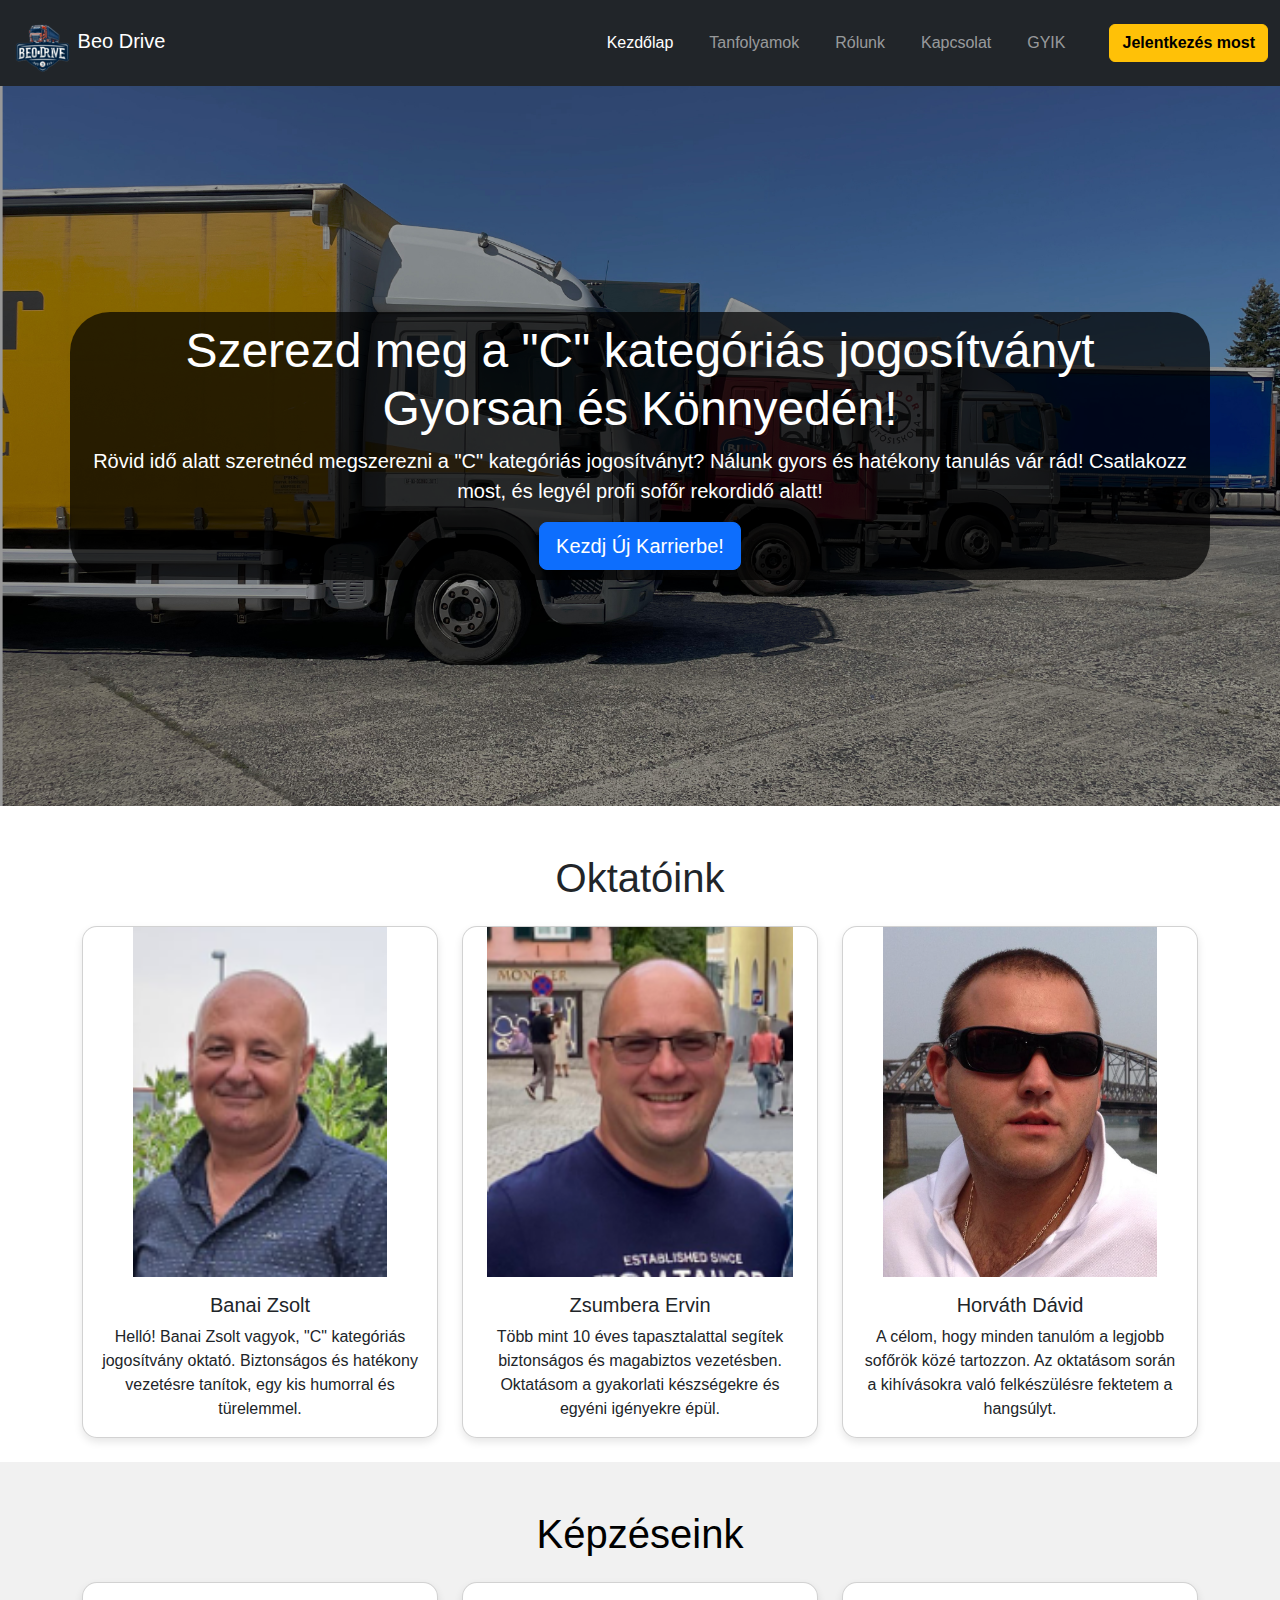
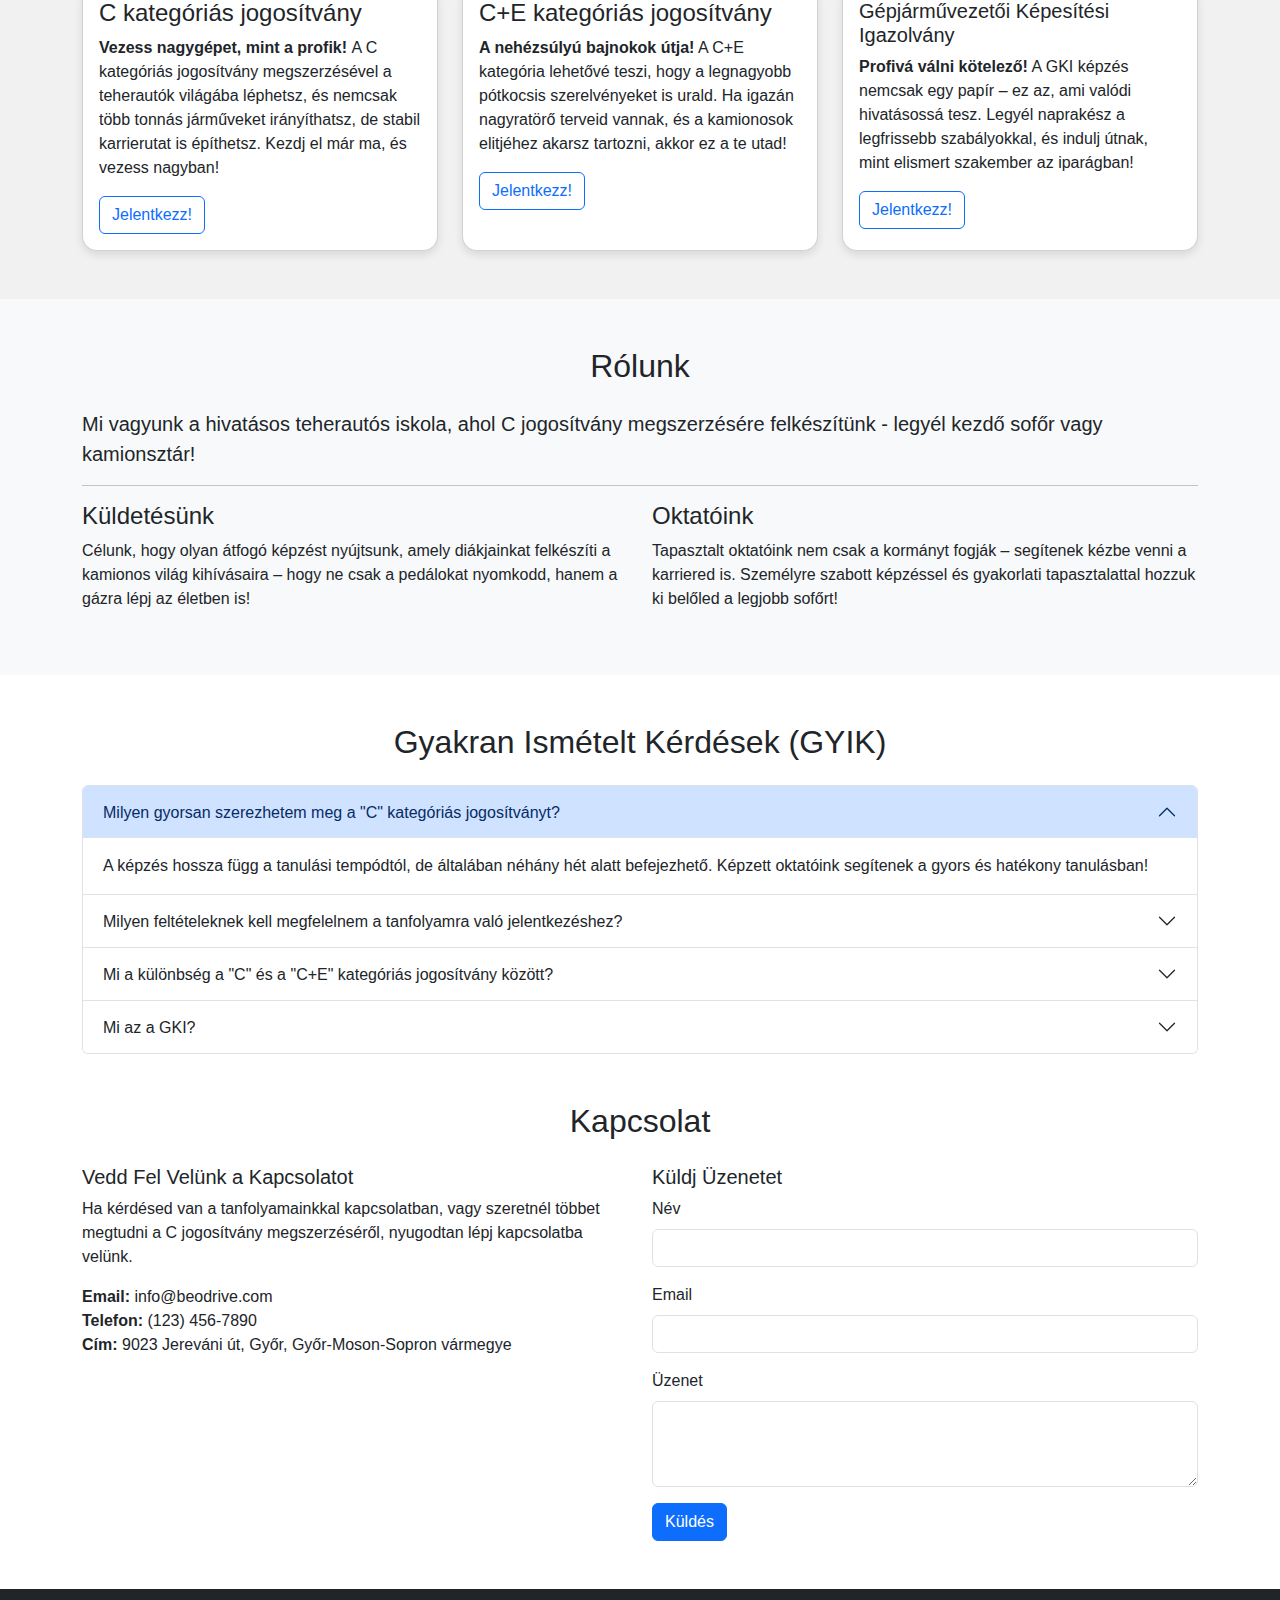
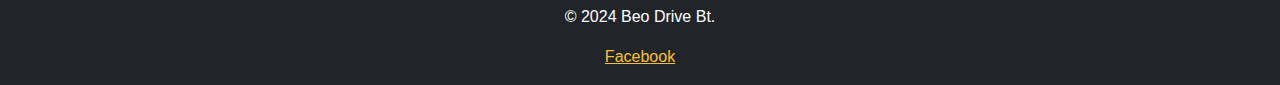
==== commit 2d20f010: "Update index.html" ====
--- a/index.html
+++ b/index.html
@@ -131,7 +131,7 @@
                   <img src="fator.PNG" class="card-img-top" alt="Instructor 2" style="border-radius: 15px 15px 0 0;">
                   <div class="card-body">
                       <h5 class="card-title">Zsumbera Ervin</h5>
-                      <p class="card-text">öbb mint 10 éves tapasztalattal segítek biztonságos és magabiztos vezetésben. Oktatásom a gyakorlati
+                      <p class="card-text">Több mint 10 éves tapasztalattal segítek biztonságos és magabiztos vezetésben. Oktatásom a gyakorlati
                         készségekre és egyéni igényekre épül.</p>
                   </div>
               </div>
